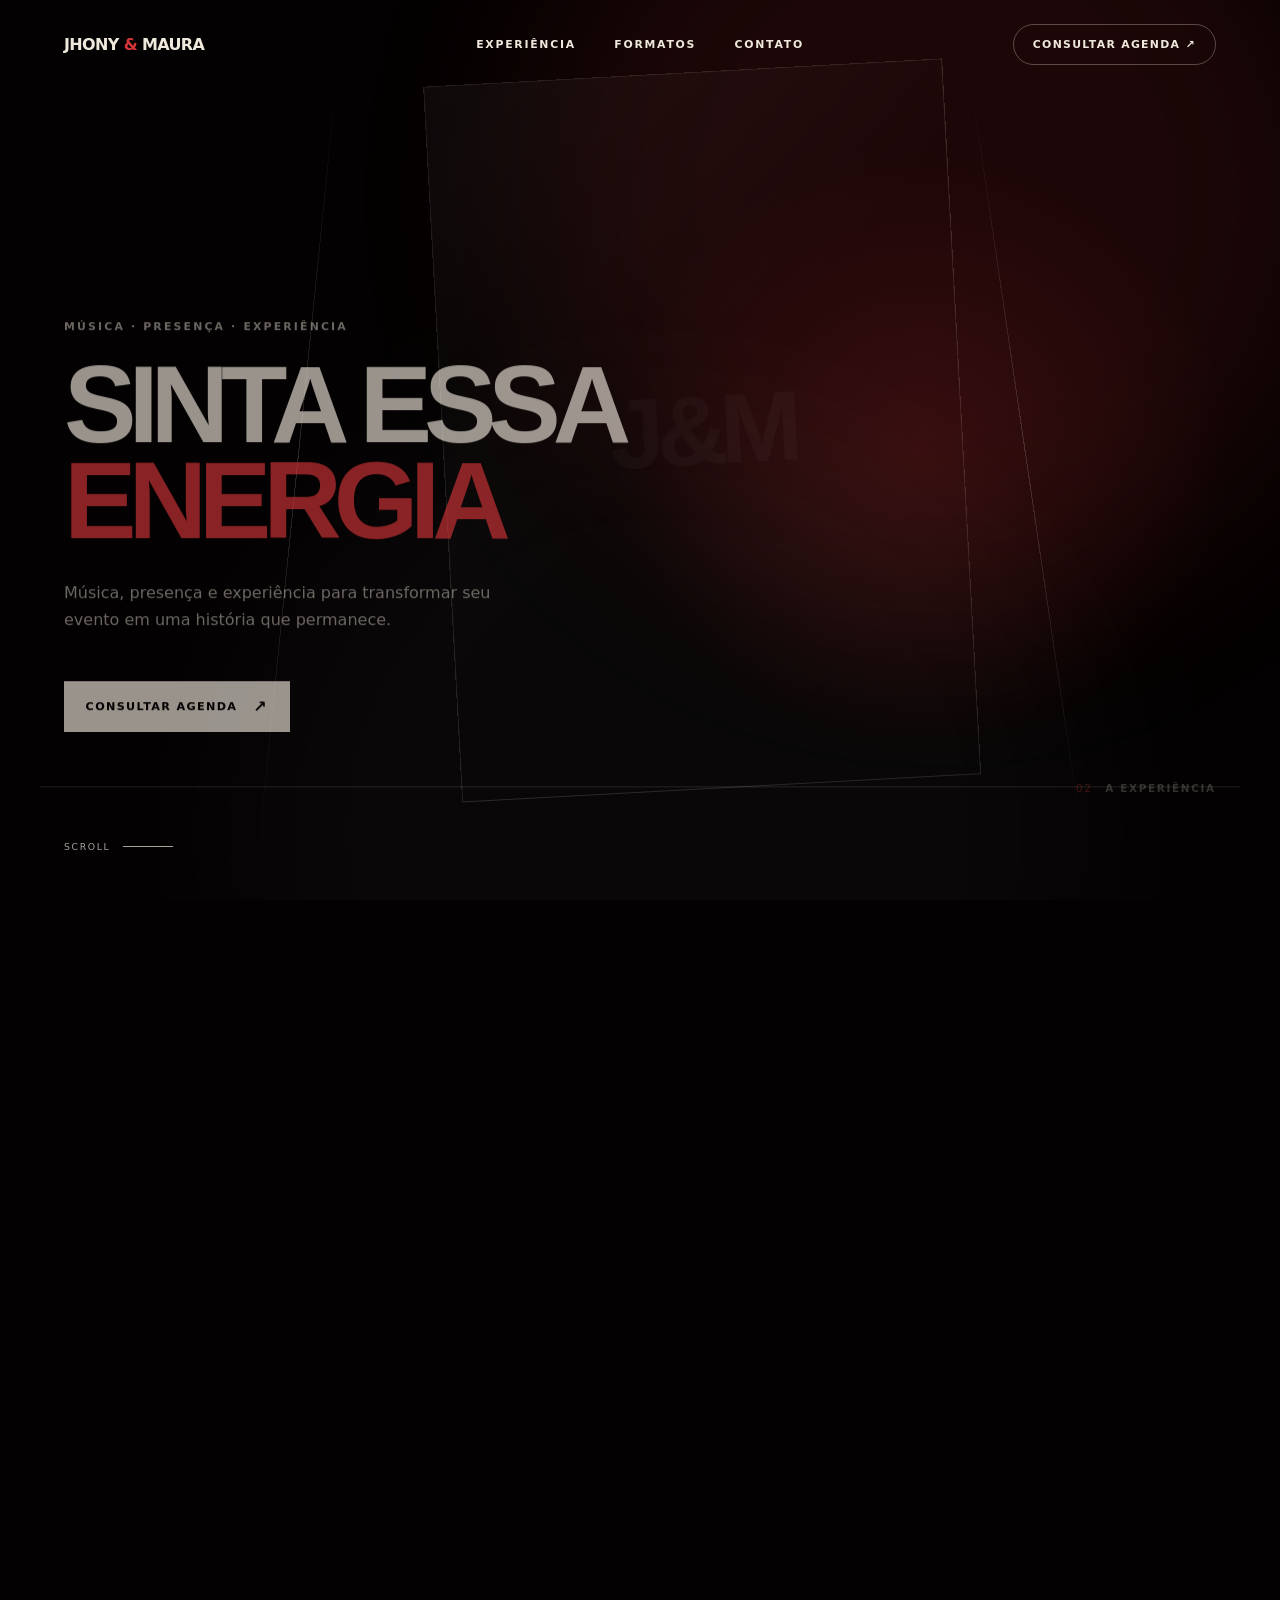
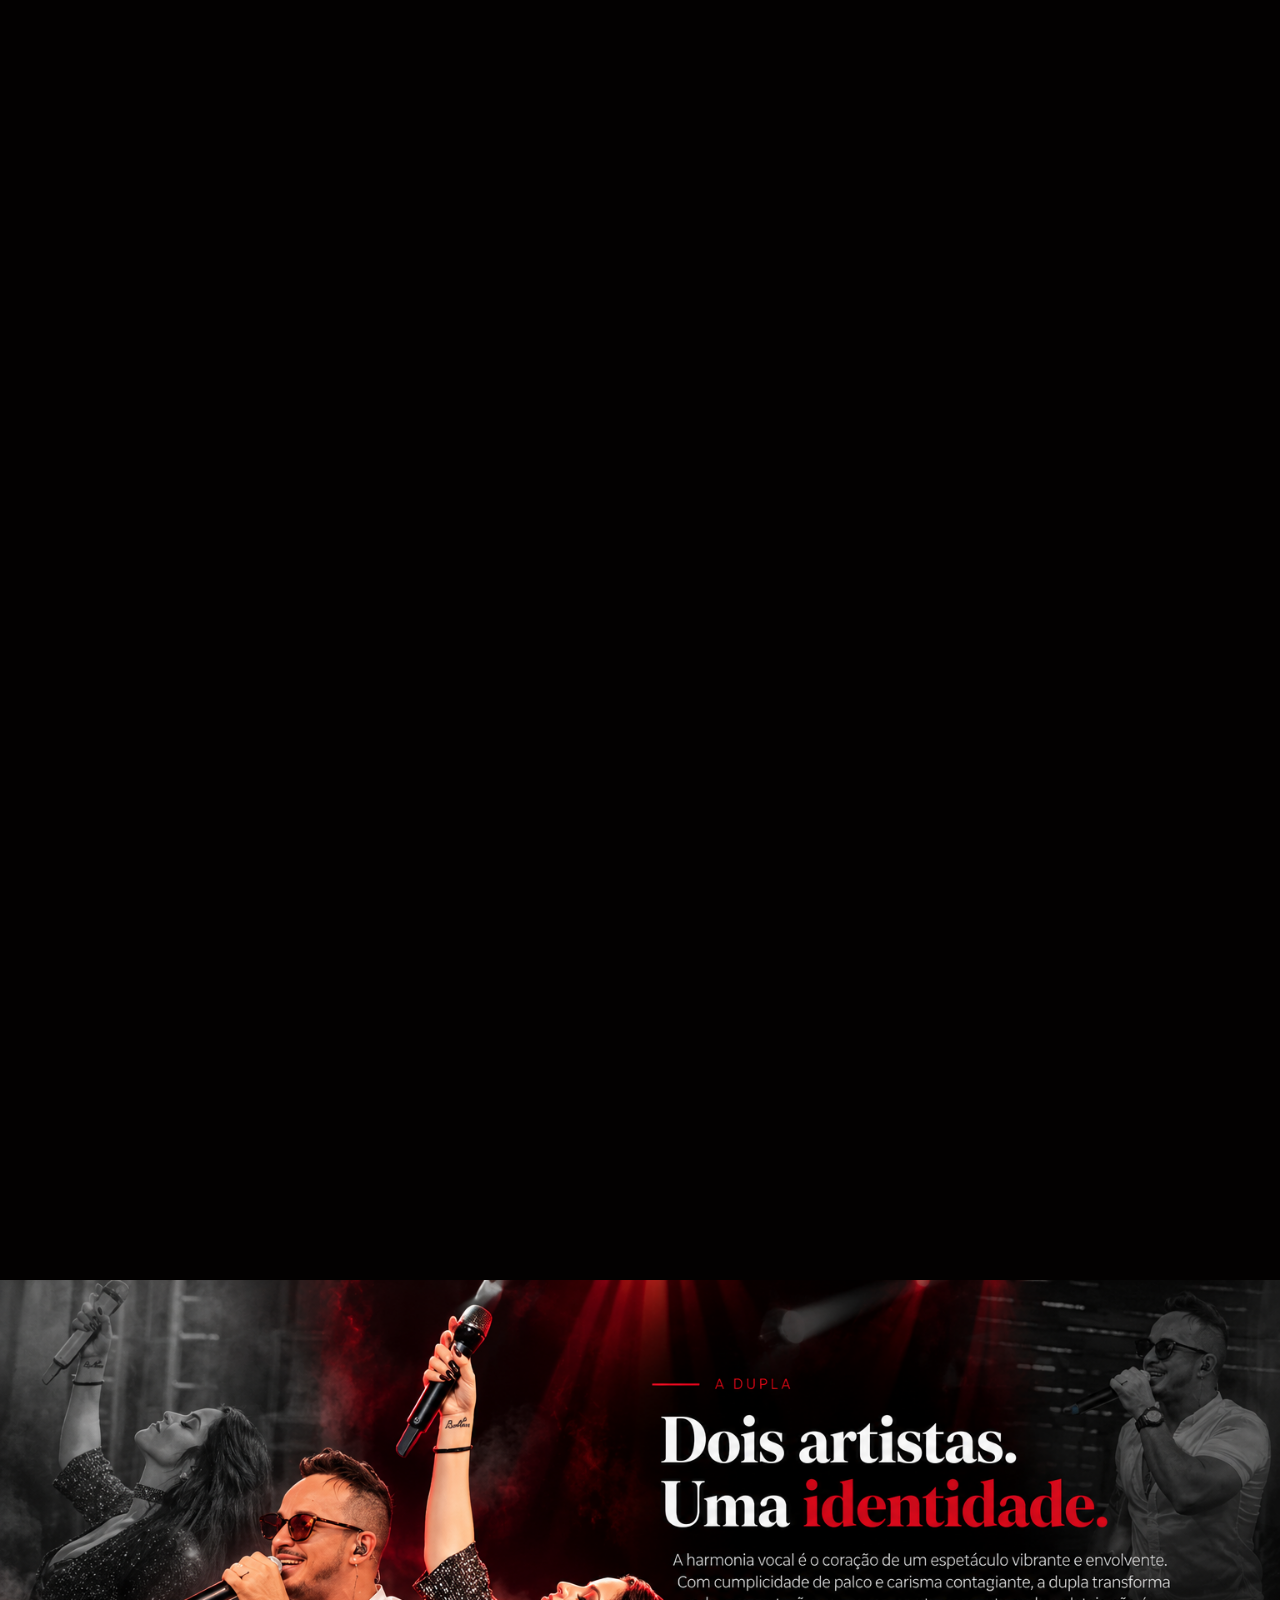
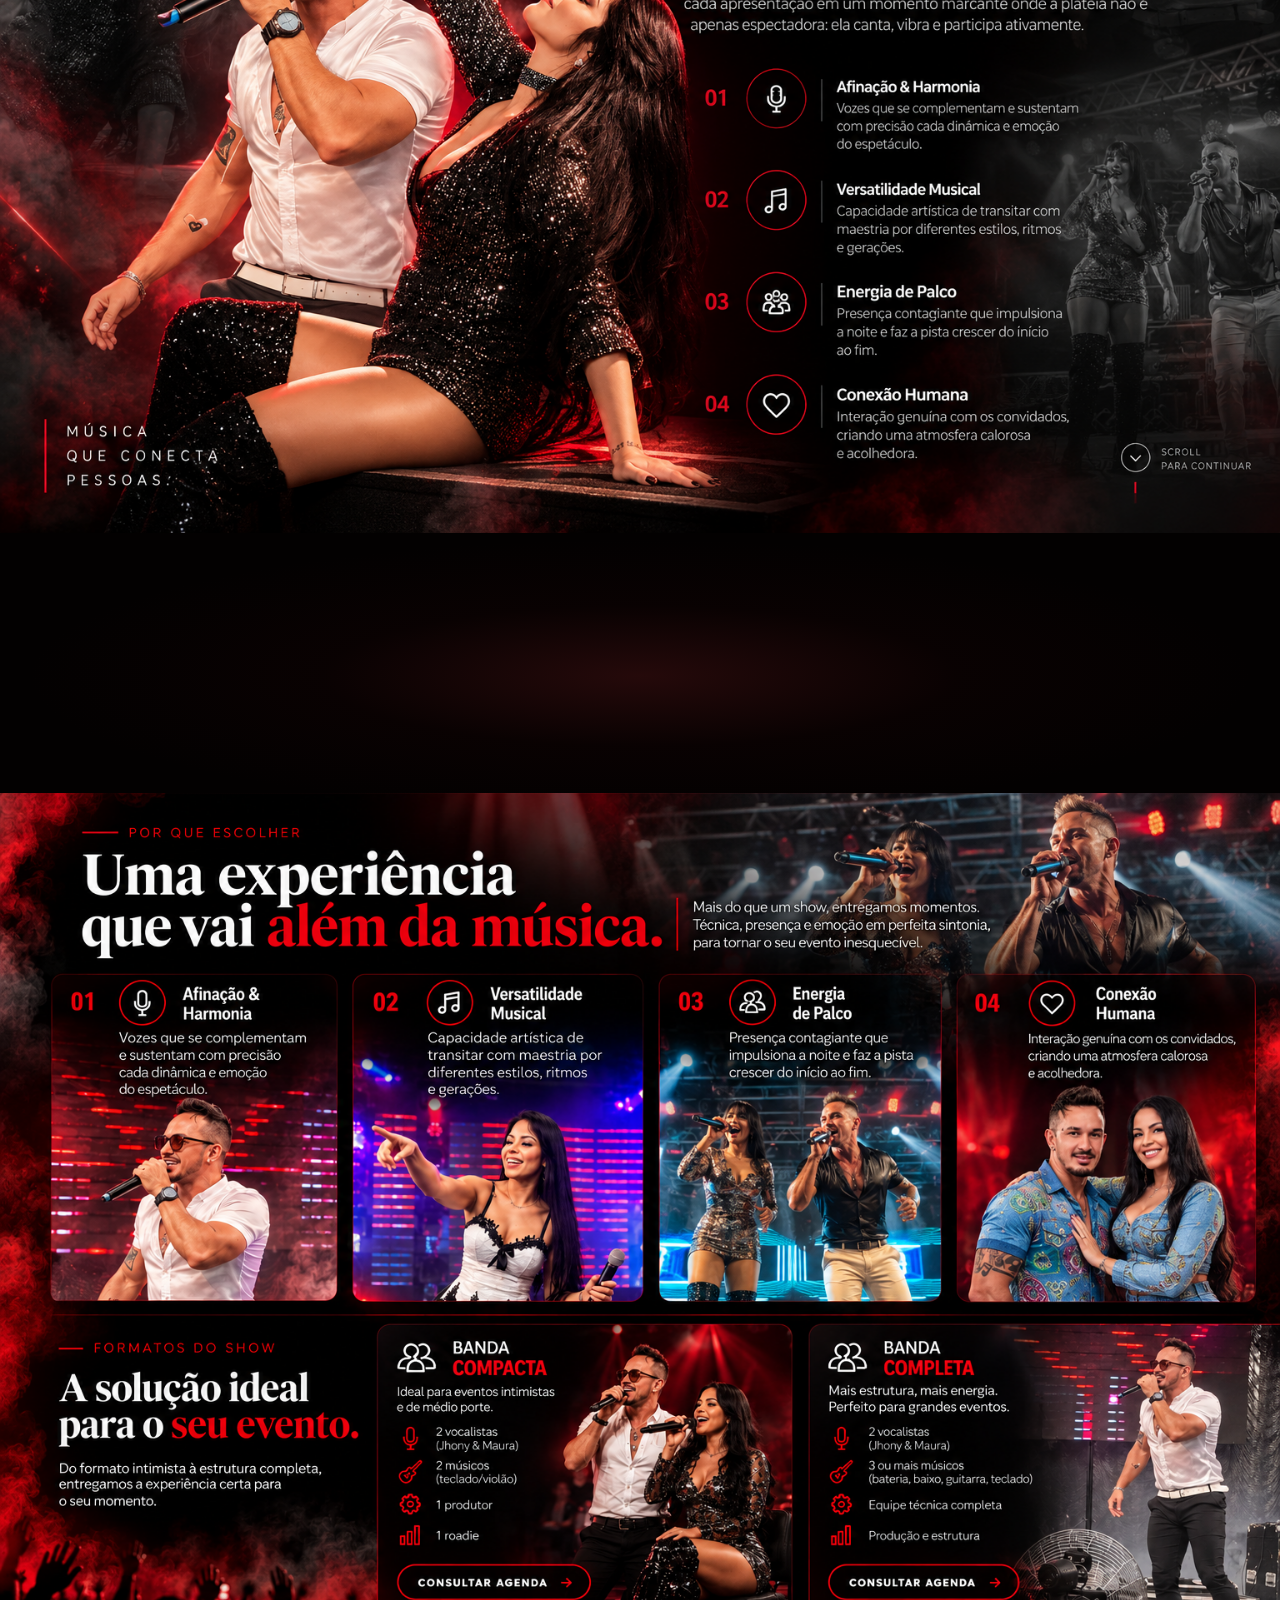
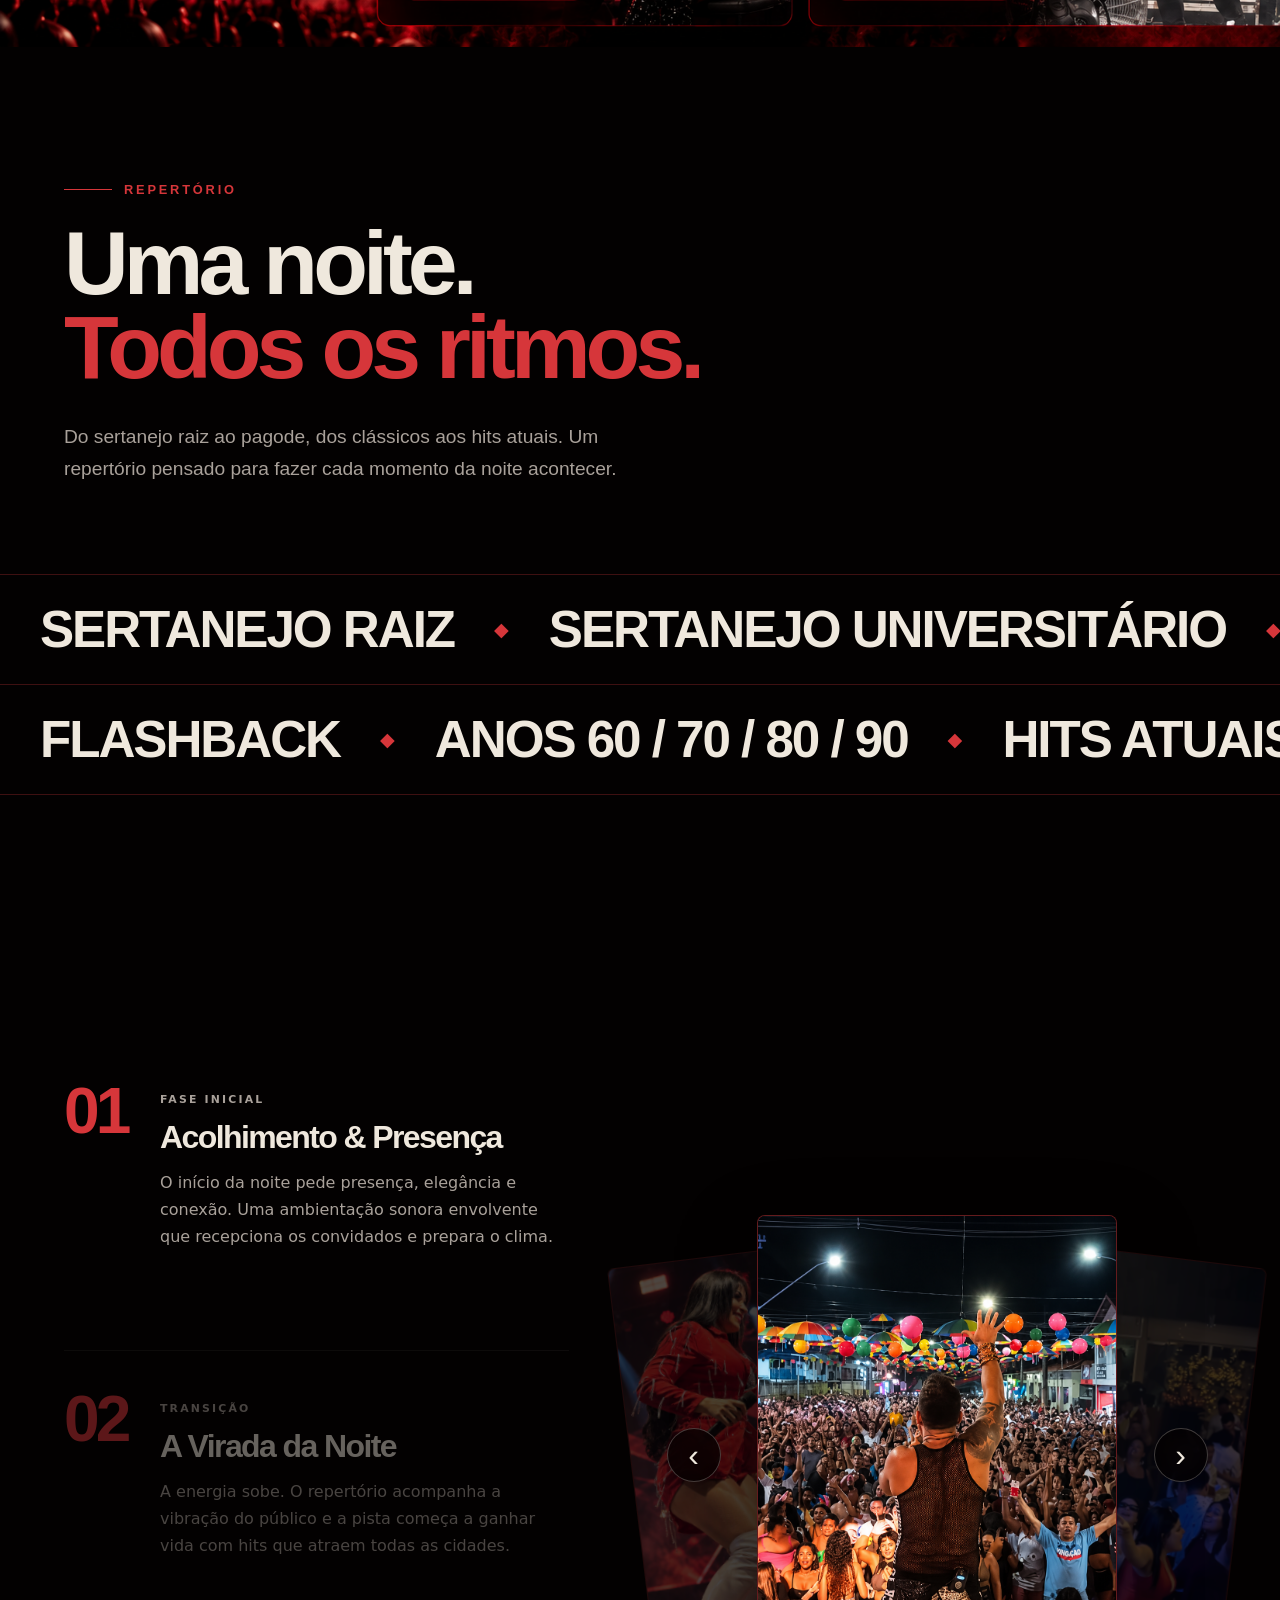
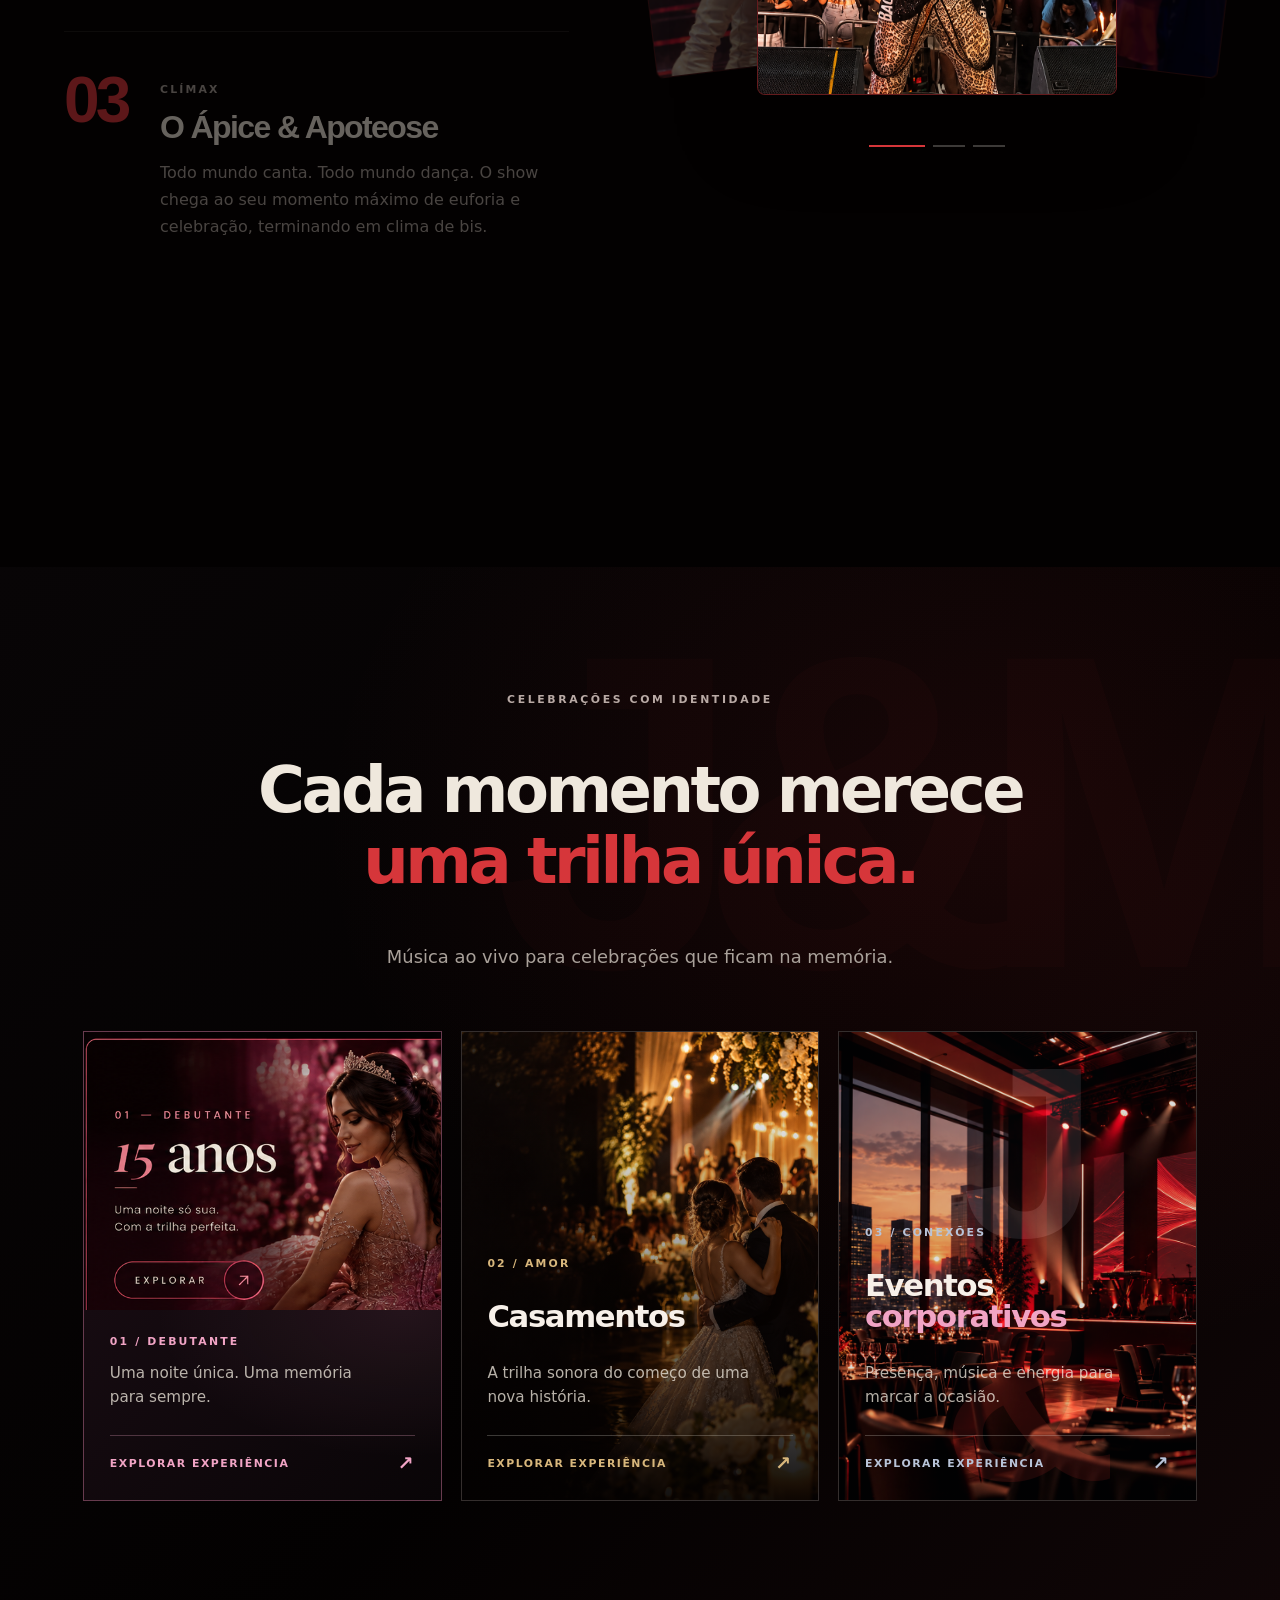
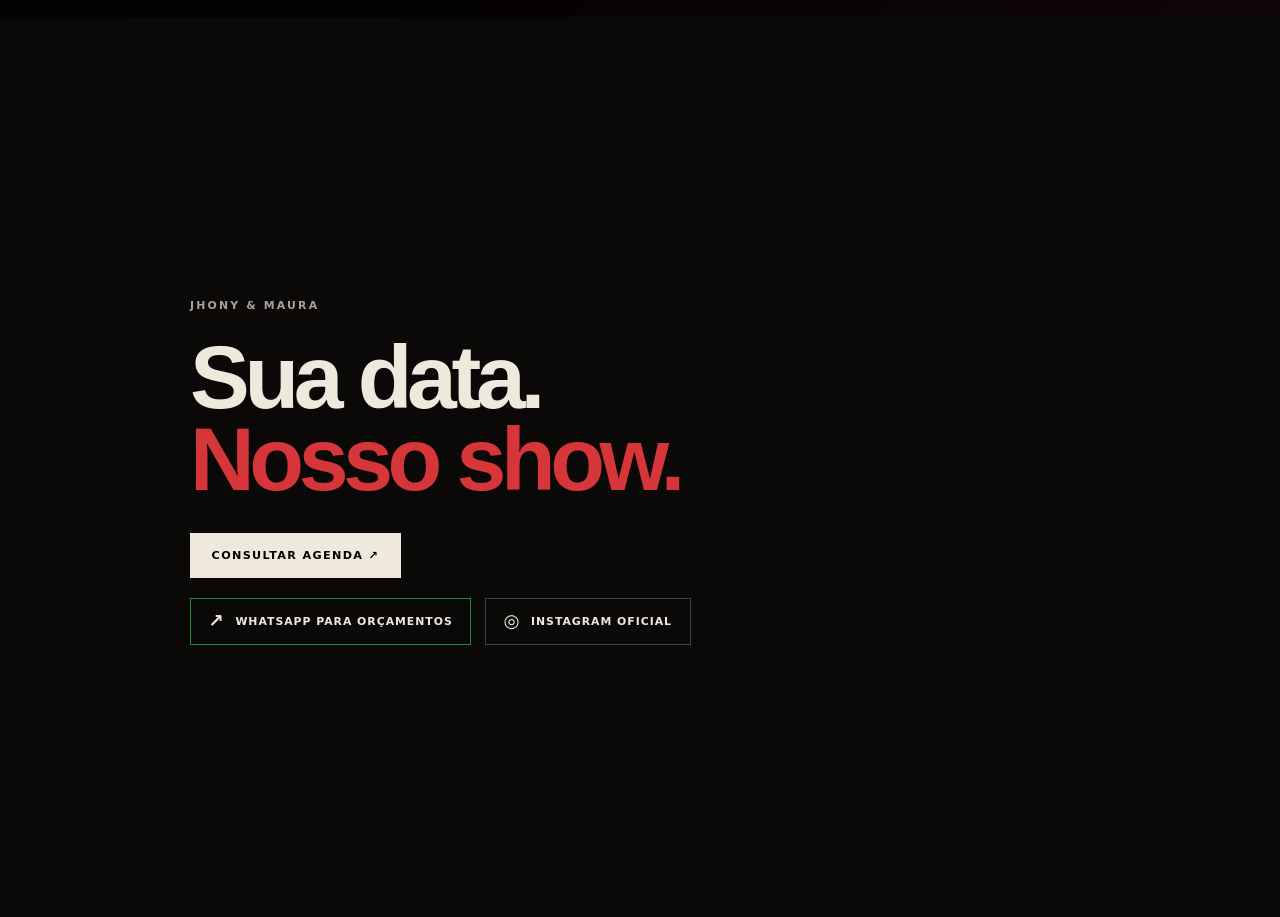
==== index.html @ f4f53ae3 "Primeiro commit - Jhony e Maura" ====
<!DOCTYPE html>
<html lang="pt-BR">

<head>
    <meta charset="UTF-8">

    <meta name="viewport" content="width=device-width, initial-scale=1.0">

    <title>Jhony & Maura | Shows para Eventos Corporativos e Festas</title>
    <meta name="description"
        content="Contrate Jhony & Maura para eventos corporativos, confraternizações e festas. Música ao vivo, repertório versátil e energia para transformar seu evento. Consulte a agenda pelo WhatsApp.">
    <meta name="robots" content="index, follow, max-image-preview:large">
    <meta name="theme-color" content="#030101">
    <meta property="og:type" content="website">
    <meta property="og:title" content="Jhony & Maura | Shows para Eventos">
    <meta property="og:description"
        content="Música ao vivo, repertório versátil e energia para eventos corporativos e celebrações. Consulte a agenda.">
    <meta property="og:image" content="assets/dupla/dupla.png">

    <link rel="stylesheet" href="css/cinematic-test.css">
</head>

<body>

    <header class="cinematic-header">
        <a href="/" class="logo">
            JHONY <span>&</span> MAURA
        </a>

        <nav>
            <a href="#experience">EXPERIÊNCIA</a>
            <a href="#formats">FORMATOS</a>
            <a href="#contact">CONTATO</a>
        </nav>

        <a href="#contact" class="header-cta">
            CONSULTAR AGENDA ↗
        </a>
    </header>


    <main>

        <!-- ==================================================
             CINEMATIC HERO
        =================================================== -->

        <section class="cinematic-hero" id="experience">

            <div class="hero-sticky">

                <div class="hero-stage">

                    <div class="stage-glow stage-glow-one"></div>
                    <div class="stage-glow stage-glow-two"></div>

                    <div class="stage-light light-left"></div>
                    <div class="stage-light light-right"></div>

                    <div class="stage-frame">
                        <span>J&M</span>
                    </div>

                    <div class="stage-line"></div>

                </div>


                <div class="hero-copy">

                    <p class="eyebrow">
                        MÚSICA · PRESENÇA · EXPERIÊNCIA
                    </p>

                    <h1>
                        SINTA ESSA
                        <span>ENERGIA</span>
                    </h1>

                    <p class="description">
                        Música, presença e experiência para transformar
                        seu evento em uma história que permanece.
                    </p>

                    <a href="#contact" class="hero-button">
                        CONSULTAR AGENDA
                        <span>↗</span>
                    </a>

                </div>


                <div class="hero-state hero-state-one">
                    <span>01</span>
                    <strong>O SHOW</strong>
                </div>

                <div class="hero-state hero-state-two">
                    <span>02</span>
                    <strong>A EXPERIÊNCIA</strong>
                </div>

                <div class="hero-state hero-state-three">
                    <span>03</span>
                    <strong>A MEMÓRIA</strong>
                </div>


                <div class="hero-scroll">
                    <span>SCROLL</span>
                    <i></i>
                </div>

            </div>

        </section>


        <!-- ==================================================
             A dupla
        =================================================== -->


        <section class="dupla-section" id="dupla">

            <div class="dupla-media">
                <img src="assets/dupla/dupla.png" alt="Jhony & Maura em apresentação musical" loading="lazy">
            </div>

        </section>

        <div class="jm-transition" aria-hidden="true">
            <span class="jm-transition__mark">J&amp;M</span>
        </div>

        <div class="jm-transition__light"></div>

        <!--=====================================
               DIFERENCIAIS E FORMATOS
        ====================================== -->

        <section class="diferenciais-section" id="diferenciais">

            <div class="diferenciais-media diferenciais-media--hotspots">
                <img src="assets/estrutura/diferenciais-formatos.png"
                    alt="Diferenciais e formatos de show de Jhony & Maura: banda compacta e banda completa"
                    loading="lazy">
                <a class="format-hotspot format-hotspot--compacta"
                    href="https://api.whatsapp.com/send?phone=553732148485&text=Ol%C3%A1!!%20%F0%9F%92%A5%20Quero%20voc%C3%AAs%20em%20minha%20festa!!%20"
                    target="_blank" rel="noopener noreferrer"
                    aria-label="Consultar agenda da banda compacta pelo WhatsApp"></a>
                <a class="format-hotspot format-hotspot--completa"
                    href="https://api.whatsapp.com/send?phone=553732148485&text=Ol%C3%A1!!%20%F0%9F%92%A5%20Quero%20voc%C3%AAs%20em%20minha%20festa!!%20"
                    target="_blank" rel="noopener noreferrer"
                    aria-label="Consultar agenda da banda completa pelo WhatsApp"></a>
            </div>

            <div class="format-mobile-actions" aria-label="Formatos disponíveis para contratação">
                <a class="format-mobile-card"
                    href="https://api.whatsapp.com/send?phone=553732148485&text=Ol%C3%A1!!%20%F0%9F%92%A5%20Quero%20consultar%20a%20Banda%20Compacta%20de%20Jhony%20%26%20Maura!"
                    target="_blank" rel="noopener noreferrer">
                    <div class="format-mobile-info">
                        <span class="format-mobile-tag">FORMATO 01</span>
                        <strong class="format-mobile-title">BANDA COMPACTA</strong>
                    </div>
                    <span class="format-mobile-cta">CONSULTAR AGENDA ↗</span>
                </a>
                <a class="format-mobile-card"
                    href="https://api.whatsapp.com/send?phone=553732148485&text=Ol%C3%A1!!%20%F0%9F%92%A5%20Quero%20consultar%20a%20Banda%20Completa%20de%20Jhony%20%26%20Maura!"
                    target="_blank" rel="noopener noreferrer">
                    <div class="format-mobile-info">
                        <span class="format-mobile-tag">FORMATO 02</span>
                        <strong class="format-mobile-title">BANDA COMPLETA</strong>
                    </div>
                    <span class="format-mobile-cta">CONSULTAR AGENDA ↗</span>
                </a>
            </div>

        </section>


        <!-- ==========================================================
     REPERTÓRIO
========================================================== -->

        <section class="repertoire" id="repertoire">

            <div class="repertoire-header">

                <span class="section-eyebrow">
                    REPERTÓRIO
                </span>

                <h2>
                    Uma noite.
                    <span>Todos os ritmos.</span>
                </h2>

                <p>
                    Do sertanejo raiz ao pagode, dos clássicos aos hits atuais.
                    Um repertório pensado para fazer cada momento da noite acontecer.
                </p>

            </div>


            <div class="repertoire-marquee" aria-label="Repertório musical">

                <!-- LINHA 01 -->
                <div class="marquee-row marquee-row-primary">

                    <div class="marquee-track">

                        <div class="marquee-content">

                            <span class="genre-tag">SERTANEJO RAIZ</span>
                            <span class="genre-dot">◆</span>

                            <span class="genre-tag">SERTANEJO UNIVERSITÁRIO</span>
                            <span class="genre-dot">◆</span>

                            <span class="genre-tag">MODA DE VIOLA</span>
                            <span class="genre-dot">◆</span>

                            <span class="genre-tag">FORRÓ</span>
                            <span class="genre-dot">◆</span>

                            <span class="genre-tag">XOTE</span>
                            <span class="genre-dot">◆</span>

                            <span class="genre-tag">VANERÃO</span>
                            <span class="genre-dot">◆</span>

                            <span class="genre-tag">AXÉ</span>
                            <span class="genre-dot">◆</span>

                            <span class="genre-tag">PAGODE</span>
                            <span class="genre-dot">◆</span>

                            <span class="genre-tag">SAMBA</span>
                            <span class="genre-dot">◆</span>

                            <span class="genre-tag">MPB</span>
                            <span class="genre-dot">◆</span>

                        </div>

                        <!-- DUPLICAÇÃO PARA LOOP INFINITO -->

                        <div class="marquee-content" aria-hidden="true">

                            <span class="genre-tag">SERTANEJO RAIZ</span>
                            <span class="genre-dot">◆</span>

                            <span class="genre-tag">SERTANEJO UNIVERSITÁRIO</span>
                            <span class="genre-dot">◆</span>

                            <span class="genre-tag">MODA DE VIOLA</span>
                            <span class="genre-dot">◆</span>

                            <span class="genre-tag">FORRÓ</span>
                            <span class="genre-dot">◆</span>

                            <span class="genre-tag">XOTE</span>
                            <span class="genre-dot">◆</span>

                            <span class="genre-tag">VANERÃO</span>
                            <span class="genre-dot">◆</span>

                            <span class="genre-tag">AXÉ</span>
                            <span class="genre-dot">◆</span>

                            <span class="genre-tag">PAGODE</span>
                            <span class="genre-dot">◆</span>

                            <span class="genre-tag">SAMBA</span>
                            <span class="genre-dot">◆</span>

                            <span class="genre-tag">MPB</span>
                            <span class="genre-dot">◆</span>

                        </div>

                    </div>

                </div>


                <!-- LINHA 02 -->
                <div class="marquee-row marquee-row-secondary">

                    <div class="marquee-track">

                        <div class="marquee-content">

                            <span class="genre-tag">FLASHBACK</span>
                            <span class="genre-dot">◆</span>

                            <span class="genre-tag">ANOS 60 / 70 / 80 / 90</span>
                            <span class="genre-dot">◆</span>

                            <span class="genre-tag">HITS ATUAIS</span>
                            <span class="genre-dot">◆</span>

                            <span class="genre-tag">POP</span>
                            <span class="genre-dot">◆</span>

                            <span class="genre-tag">ROCK</span>
                            <span class="genre-dot">◆</span>

                            <span class="genre-tag">DANCE</span>
                            <span class="genre-dot">◆</span>

                        </div>

                        <div class="marquee-content" aria-hidden="true">

                            <span class="genre-tag">FLASHBACK</span>
                            <span class="genre-dot">◆</span>

                            <span class="genre-tag">ANOS 60 / 70 / 80 / 90</span>
                            <span class="genre-dot">◆</span>

                            <span class="genre-tag">HITS ATUAIS</span>
                            <span class="genre-dot">◆</span>

                            <span class="genre-tag">POP</span>
                            <span class="genre-dot">◆</span>

                            <span class="genre-tag">ROCK</span>
                            <span class="genre-dot">◆</span>

                            <span class="genre-tag">DANCE</span>
                            <span class="genre-dot">◆</span>

                        </div>

                    </div>

                </div>

            </div>

        </section>

        <!-- ==================================================
     EXPERIENCE SHOWCASE
================================================== -->

        <section class="experience-showcase" id="formats">

            <div class="experience-copy">

                <article class="experience-step is-active">
                    <span class="experience-number">01</span>

                    <div class="experience-text">
                        <p class="eyebrow">FASE INICIAL</p>

                        <h2>
                            Acolhimento & Presença
                        </h2>

                        <p>
                            O início da noite pede presença, elegância e conexão.
                            Uma ambientação sonora envolvente que recepciona os
                            convidados e prepara o clima.
                        </p>
                    </div>
                </article>


                <article class="experience-step">
                    <span class="experience-number">02</span>

                    <div class="experience-text">
                        <p class="eyebrow">TRANSIÇÃO</p>

                        <h2>
                            A Virada da Noite
                        </h2>

                        <p>
                            A energia sobe. O repertório acompanha a vibração do
                            público e a pista começa a ganhar vida com hits que
                            atraem todas as cidades.
                        </p>
                    </div>
                </article>


                <article class="experience-step">
                    <span class="experience-number">03</span>

                    <div class="experience-text">
                        <p class="eyebrow">CLÍMAX</p>

                        <h2>
                            O Ápice & Apoteose
                        </h2>

                        <p>
                            Todo mundo canta. Todo mundo dança. O show chega
                            ao seu momento máximo de euforia e celebração,
                            terminando em clima de bis.
                        </p>
                    </div>
                </article>

            </div>


            <div class="experience-gallery" aria-label="Momentos do show">

                <div class="experience-slide slide-prev">
                    <img src="assets/shows/foto2.png" alt="Jhony & Maura em apresentação ao vivo" loading="lazy">
                </div>


                <div class="experience-slide slide-active">
                    <img src="assets/shows/fot1.png" alt="Jhony & Maura cantando no palco" loading="lazy">
                </div>


                <div class="experience-slide slide-next">
                    <img src="assets/shows/foto3.png" alt="Público durante apresentação de Jhony & Maura"
                        loading="lazy">
                </div>


                <button class="experience-arrow experience-arrow-prev" type="button" aria-label="Imagem anterior">
                    ‹
                </button>


                <button class="experience-arrow experience-arrow-next" type="button" aria-label="Próxima imagem">
                    ›
                </button>


                <div class="experience-indicators">
                    <span class="experience-indicator is-active"></span>
                    <span class="experience-indicator"></span>
                    <span class="experience-indicator"></span>
                </div>

            </div>

        </section>

        <!-- Transição -->
        <div class="section-transition" aria-hidden="true">
            <span class="jm-transition__mark jm-transition__mark--secondary">J&amp;M</span>
            <div class="transition-glow"></div>
            <div class="transition-beam transition-line"></div>
        </div>

        <section class="event-shortcuts" id="formatos" aria-labelledby="event-shortcuts-title">
            <div class="event-shortcuts__intro">
                <p class="eyebrow">CELEBRAÇÕES COM IDENTIDADE</p>
                <h2 id="event-shortcuts-title">
                    Cada momento merece
                    <span>uma trilha única.</span>
                </h2>
                <p class="event-shortcuts__description">
                    Música ao vivo para celebrações que ficam na memória.
                </p>
            </div>

            <div class="event-shortcuts__grid">
                <a class="event-card event-card--quince" href="15-anos.html"
                    aria-label="Conheça a experiência Jhony & Maura para festas de 15 anos">
                    <img src="assets/cards/card-15-anos.png" alt="" loading="lazy">
                    <div class="event-card__shade"></div>
                    <div class="event-card__content">
                        <span class="event-card__eyebrow">01 / DEBUTANTE</span>
                        <p>Uma noite única. Uma memória para sempre.</p>
                        <span class="event-card__link">EXPLORAR EXPERIÊNCIA <span aria-hidden="true">↗</span></span>
                    </div>
                    <span class="event-card__number" aria-hidden="true">15</span>
                </a>

                <a class="event-card event-card--wedding" href="casamento.html"
                    aria-label="Conheça a experiência Jhony & Maura para casamentos">
                    <img src="assets/casamento/casamento-capa.png" alt="" loading="lazy">
                    <div class="event-card__shade"></div>
                    <div class="event-card__content">
                        <span class="event-card__eyebrow">02 / AMOR</span>
                        <h3>Casamentos</h3>
                        <p>A trilha sonora do começo de uma nova história.</p>
                        <span class="event-card__link">EXPLORAR EXPERIÊNCIA <span aria-hidden="true">↗</span></span>
                    </div>
                </a>

                <a class="event-card event-card--corporate" href="empresarial.html"
                    aria-label="Conheça a experiência Jhony & Maura para eventos corporativos">
                    <img src="assets/corporativo/Evento corporativo ao pôr do sol na cidade.png" alt="" loading="lazy">
                    <div class="event-card__visual event-card__visual--corporate" aria-hidden="true">J<span>&</span>M
                    </div>
                    <div class="event-card__content">
                        <span class="event-card__eyebrow">03 / CONEXÕES</span>
                        <h3>Eventos <span>corporativos</span></h3>
                        <p>Presença, música e energia para marcar a ocasião.</p>
                        <span class="event-card__link">EXPLORAR EXPERIÊNCIA <span aria-hidden="true">↗</span></span>
                    </div>
                </a>
            </div>
        </section>

        <section class="next-section final-section" id="contact">

            <div>
                <p class="eyebrow">JHONY & MAURA</p>

                <h2>
                    Sua data.
                    <span>Nosso show.</span>
                </h2>

                <a href="https://api.whatsapp.com/send?phone=553732148485&text=Ol%C3%A1!!%20%F0%9F%92%A5%20Quero%20voc%C3%AAs%20em%20minha%20festa!!%20"
                    class="hero-button" target="_blank" rel="noopener noreferrer">
                    CONSULTAR AGENDA ↗
                </a>
                <div class="contact-socials" aria-label="Canais oficiais de contato">
                    <a class="contact-social contact-social--whatsapp"
                        href="https://api.whatsapp.com/send?phone=553732148485&text=Ol%C3%A1!!%20%F0%9F%92%A5%20Quero%20voc%C3%AAs%20em%20minha%20festa!!%20"
                        target="_blank" rel="noopener noreferrer">
                        <span aria-hidden="true">↗</span> WHATSAPP PARA ORÇAMENTOS
                    </a>
                    <a class="contact-social contact-social--instagram" href="https://www.instagram.com/jhonyemaura/"
                        target="_blank" rel="noopener noreferrer">
                        <span aria-hidden="true">◎</span> INSTAGRAM OFICIAL
                    </a>
                </div>
            </div>

        </section>

    </main>


    <script type="application/ld+json">
    {
      "@context": "https://schema.org",
      "@type": "MusicGroup",
      "name": "Jhony & Maura",
      "description": "Dupla musical para eventos corporativos, confraternizações e festas, com repertório versátil e apresentações ao vivo.",
      "sameAs": ["https://www.instagram.com/jhonyemaura/"],
      "contactPoint": {
        "@type": "ContactPoint",
        "contactType": "booking",
        "telephone": "+55-37-3214-8485",
        "url": "https://api.whatsapp.com/send?phone=553732148485&text=Ol%C3%A1!!%20%F0%9F%92%A5%20Quero%20voc%C3%AAs%20em%20minha%20festa!!%20"
      }
    }
    </script>
    <script src="js/cinematic-test.js"></script>

</body>

</html>
---- css/cinematic-test.css ----
/* ==========================================================
   JHONY & MAURA
   CINEMATIC TEST — HERO
========================================================== */

:root {
    --black: #030101;
    --white: #EFE8DD;
    --muted: #A9A19A;
    --red: #D6363A;
}


/* ----------------------------------------------------------
   RESET
---------------------------------------------------------- */

* {
    box-sizing: border-box;
}

html {
    background: var(--black);
    color: var(--white);
    scroll-behavior: smooth;
}

body {
    margin: 0;
    min-height: 100vh;
    overflow-x: hidden;

    background: var(--black);
    color: var(--white);

    font-family: "Plus Jakarta Sans", system-ui, sans-serif;
    -webkit-font-smoothing: antialiased;
}

a {
    color: inherit;
    text-decoration: none;
}


/* ----------------------------------------------------------
   HEADER
---------------------------------------------------------- */

.cinematic-header {
    position: absolute;
    inset: 0 0 auto;
    z-index: 1000;

    display: grid;
    grid-template-columns: minmax(0, 1fr) auto minmax(0, 1fr);
    align-items: center;
    gap: 2rem;

    padding: 1.5rem 5vw;
    pointer-events: none;
}

.cinematic-header>* {
    min-width: 0;
    pointer-events: auto;
}

.cinematic-header .logo {
    justify-self: start;
    white-space: nowrap;

    font-family: "Manrope", system-ui, sans-serif;
    font-size: 1rem;
    font-weight: 800;
    letter-spacing: -0.04em;
}

.cinematic-header .logo span {
    color: var(--red);
}

.cinematic-header nav {
    display: flex;
    align-items: center;
    justify-content: center;
    gap: clamp(1.25rem, 3vw, 2.5rem);
    white-space: nowrap;
}

.cinematic-header nav a {
    font-size: 0.68rem;
    font-weight: 600;
    letter-spacing: 0.16em;
}

.cinematic-header .header-cta {
    justify-self: end;
    white-space: nowrap;

    padding: 0.8rem 1.2rem;
    border: 1px solid rgba(239, 232, 221, 0.3);
    border-radius: 999px;

    font-size: 0.68rem;
    font-weight: 700;
    letter-spacing: 0.12em;

    transition:
        background 250ms ease,
        color 250ms ease,
        border-color 250ms ease;
}

.cinematic-header .header-cta:hover {
    background: var(--white);
    color: var(--black);
    border-color: var(--white);
}

/* ----------------------------------------------------------
   CINEMATIC HERO
---------------------------------------------------------- */

.cinematic-hero {
    position: relative;
    height: 320vh;
}

.hero-sticky {
    position: sticky;
    top: 0;

    height: 100svh;
    min-height: 680px;

    overflow: hidden;

    background:
        radial-gradient(circle at 72% 50%,
            rgba(214, 54, 58, 0.15),
            transparent 30%),
        var(--black);
}


/* ----------------------------------------------------------
   STAGE
---------------------------------------------------------- */

.hero-stage {
    position: absolute;
    inset: 0;

    overflow: hidden;

    transform-origin: center center;
}

.stage-glow {
    position: absolute;

    width: 55vw;
    height: 55vw;

    border-radius: 50%;

    filter: blur(80px);

    opacity: 0.25;

    will-change: transform, opacity;
}

.stage-glow-one {
    top: -20%;
    right: -5%;

    background: rgba(214, 54, 58, 0.5);
}

.stage-glow-two {
    bottom: -35%;
    left: 20%;

    background: rgba(255, 255, 255, 0.12);
}

.stage-light {
    position: absolute;

    width: 1px;
    height: 80vh;

    top: 10vh;

    background: linear-gradient(to bottom,
            transparent,
            rgba(239, 232, 221, 0.8),
            transparent);

    opacity: 0.2;

    transform-origin: top center;

    will-change: transform, opacity;
}

.light-left {
    left: 22%;
    transform: rotate(20deg);
}

.light-right {
    right: 20%;
    transform: rotate(-20deg);
}

.stage-frame {
    position: absolute;

    left: 50%;
    top: 50%;

    width: min(42vw, 620px);
    height: min(58vw, 760px);

    transform:
        translate(-50%, -50%) rotate(-7deg);

    border: 1px solid rgba(239, 232, 221, 0.15);

    background:
        linear-gradient(135deg,
            rgba(239, 232, 221, 0.05),
            transparent 50%);

    display: grid;
    place-items: center;

    will-change: transform, opacity;
}

.stage-frame span {
    font-family: "Manrope", sans-serif;
    font-size: clamp(4rem, 12vw, 12rem);
    font-weight: 800;
    letter-spacing: -0.08em;

    color: rgba(239, 232, 221, 0.035);
}

.stage-line {
    position: absolute;

    left: 5vw;
    right: 5vw;
    bottom: 14vh;

    height: 1px;

    background: rgba(239, 232, 221, 0.12);

    transform-origin: left center;
}


/* ----------------------------------------------------------
   COPY
---------------------------------------------------------- */

.hero-copy {
    position: absolute;

    left: 5vw;
    bottom: 14vh;

    width: min(760px, 70vw);

    z-index: 5;

    will-change: transform, opacity;
}

.eyebrow {
    margin-bottom: 1.5rem;

    font-size: 0.68rem;
    font-weight: 700;
    letter-spacing: 0.2em;

    color: var(--muted);
}

.hero-copy h1 {
    margin: 0;

    font-family: "Manrope", sans-serif;
    font-size: clamp(4rem, 8.5vw, 9rem);
    font-weight: 800;

    line-height: 0.88;
    letter-spacing: -0.075em;
}

.hero-copy h1 span {
    display: block;
    color: var(--red);
}

.description {
    max-width: 460px;

    margin-top: 2rem;

    color: var(--muted);

    font-size: 1rem;
    line-height: 1.65;
}

.hero-button {
    display: inline-flex;
    align-items: center;
    gap: 1rem;

    margin-top: 2rem;
    padding: 1rem 1.35rem;

    background: var(--white);
    color: var(--black);

    font-size: 0.7rem;
    font-weight: 800;
    letter-spacing: 0.12em;

    transition:
        transform 250ms ease,
        background 250ms ease;
}

.hero-button span {
    font-size: 1rem;
}

.hero-button:hover {
    transform: translateY(-3px);
}


/* ----------------------------------------------------------
   STATES
---------------------------------------------------------- */

.hero-state {
    position: absolute;

    right: 5vw;
    bottom: 14vh;

    display: flex;
    align-items: center;
    gap: 0.8rem;

    z-index: 6;

    font-size: 0.65rem;
    letter-spacing: 0.16em;

    color: var(--muted);

    will-change: opacity, transform;
}

.hero-state span {
    color: var(--red);
}

.hero-state-two,
.hero-state-three {
    opacity: 0;
    transform: translateY(20px);
}


/* ----------------------------------------------------------
   SCROLL INDICATOR
---------------------------------------------------------- */

.hero-scroll {
    position: absolute;

    left: 5vw;
    bottom: 3rem;

    display: flex;
    align-items: center;
    gap: 0.8rem;

    z-index: 8;

    color: var(--muted);

    font-size: 0.58rem;
    letter-spacing: 0.18em;
}

.hero-scroll i {
    display: block;

    width: 50px;
    height: 1px;

    background: var(--muted);

    transform-origin: left;
}


/* ----------------------------------------------------------
   NEXT SECTIONS
---------------------------------------------------------- */

.next-section {
    min-height: 100vh;

    display: grid;
    place-items: center;

    padding: 10vw;

    background: var(--black);
}

.next-section>div {
    width: min(900px, 100%);
}

.next-section h2 {
    margin: 0;

    font-family: "Manrope", sans-serif;
    font-size: clamp(3rem, 7vw, 7rem);
    line-height: 0.92;
    letter-spacing: -0.06em;
}

.next-section h2 span {
    display: block;
    color: var(--red);
}

.next-section p:not(.eyebrow) {
    max-width: 520px;

    margin-top: 2rem;

    color: var(--muted);
    line-height: 1.7;
}

.final-section {
    background: #0B0808;
}


/* ----------------------------------------------------------
   RESPONSIVE
---------------------------------------------------------- */

@media (max-width: 800px) {

    .cinematic-header {
        display: flex;
        flex-wrap: wrap;
        align-items: center;
        justify-content: space-between;
        gap: 0.6rem 1rem;
        padding: 1rem 1.25rem 0.5rem;
        background: linear-gradient(180deg, rgba(3, 1, 1, 0.94) 0%, rgba(3, 1, 1, 0.45) 75%, transparent 100%);
    }

    .cinematic-header .logo {
        font-size: clamp(0.85rem, 4vw, 1rem);
        letter-spacing: -0.03em;
    }

    .cinematic-header .header-cta {
        display: inline-flex;
        align-items: center;
        padding: 0.45rem 0.85rem;
        font-size: clamp(0.58rem, 2.5vw, 0.68rem);
        font-weight: 700;
        letter-spacing: 0.1em;
        white-space: nowrap;
    }

    .cinematic-header nav {
        display: flex;
        order: 3;
        width: 100%;
        align-items: center;
        gap: clamp(1rem, 4.5vw, 1.75rem);
        padding: 0.25rem 0;
        overflow-x: auto;
        -webkit-overflow-scrolling: touch;
        scrollbar-width: none;
    }

    .cinematic-header nav::-webkit-scrollbar {
        display: none;
    }

    .cinematic-header nav a {
        font-size: clamp(0.58rem, 2.6vw, 0.68rem);
        font-weight: 600;
        letter-spacing: 0.14em;
        white-space: nowrap;
        min-height: 36px;
        display: inline-flex;
        align-items: center;
        color: var(--white);
        opacity: 0.82;
    }

    .cinematic-header nav a:hover,
    .cinematic-header nav a:focus-visible {
        opacity: 1;
        color: var(--red);
    }

    .cinematic-hero {
        height: 280vh;
    }

    .hero-sticky {
        min-height: 0;
        height: 100svh;
        height: 100dvh;
    }

    .hero-copy {
        position: absolute;
        top: calc(env(safe-area-inset-top, 0px) + 8.25rem);
        bottom: auto;
        left: 1.25rem;
        right: 1.25rem;
        width: auto;
    }

    .hero-copy .eyebrow {
        margin-bottom: 0.5rem;
        font-size: 0.62rem;
        letter-spacing: 0.18em;
    }

    .hero-copy h1 {
        font-size: clamp(2.35rem, 10.5vw, 4.2rem);
        line-height: 0.92;
    }

    .description {
        margin-top: 0.85rem;
        font-size: clamp(0.82rem, 2.6vw, 0.92rem);
        line-height: 1.5;
        max-width: 34ch;
    }

    .hero-button {
        margin-top: 1.15rem;
        padding: 0.85rem 1.25rem;
        font-size: 0.65rem;
    }

    .stage-frame {
        top: 60%;
        width: min(76vw, 340px);
        height: min(48vh, 380px);
    }

    .hero-state {
        top: auto;
        bottom: 2.25rem;
        right: 1.25rem;
        font-size: 0.62rem;
        letter-spacing: 0.14em;
    }

    .hero-scroll {
        left: 1.25rem;
        bottom: 2.25rem;
        font-size: 0.52rem;
    }
}

@media (max-width: 800px) and (orientation: landscape) and (max-height: 500px) {
    .cinematic-header nav {
        display: none;
    }

    .hero-copy {
        top: 3.8rem;
    }

    .hero-copy .eyebrow {
        display: none;
    }

    .hero-copy h1 {
        font-size: clamp(1.75rem, 7vw, 2.8rem);
    }

    .description {
        display: none;
    }

    .hero-scroll {
        display: none;
    }

    .hero-state {
        bottom: 1.25rem;
    }
}


/* ----------------------------------------------------------
   REDUCED MOTION
---------------------------------------------------------- */

@media (prefers-reduced-motion: reduce) {

    html {
        scroll-behavior: auto;
    }

    *,
    *::before,
    *::after {
        scroll-behavior: auto !important;
    }
}


/* ==========================================================
   EXPERIENCE SHOWCASE
========================================================== */

.experience-showcase {
    position: relative;

    min-height: 100vh;

    display: grid;
    grid-template-columns:
        minmax(0, 0.95fr) minmax(0, 1.05fr);

    align-items: center;

    gap: clamp(3rem, 7vw, 8rem);

    padding: 10rem 5vw;

    background: var(--black);

    overflow: hidden;
}


/* ----------------------------------------------------------
   COPY
---------------------------------------------------------- */

.experience-copy {
    display: flex;
    flex-direction: column;
    gap: 3.5rem;
}

.experience-step {
    display: grid;
    grid-template-columns: 72px minmax(0, 1fr);
    gap: 1.5rem;

    padding-top: 2.5rem;

    border-top: 1px solid rgba(239, 232, 221, 0.1);

    opacity: 0.42;
    transform: translateY(28px);

    transition:
        opacity 700ms var(--ease-out-expo),
        transform 700ms var(--ease-out-expo);
}

.experience-step:first-child {
    padding-top: 0;
    border-top: 0;
}

.experience-step.is-visible,
.experience-step.is-active {
    opacity: 1;
    transform: translateY(0);
}

.experience-number {
    font-family: "Manrope", sans-serif;
    font-size: clamp(3rem, 5vw, 5rem);
    font-weight: 800;
    line-height: 0.9;
    color: var(--red);
    letter-spacing: -0.06em;
}

.experience-text .eyebrow {
    margin-bottom: 0.9rem;
}

.experience-text h2 {
    margin: 0;

    font-family: "Manrope", sans-serif;
    font-size: clamp(1.7rem, 2.5vw, 3rem);
    line-height: 1;
    letter-spacing: -0.05em;
}

.experience-text>p:last-child {
    max-width: 530px;

    margin-top: 1rem;

    color: var(--muted);

    font-size: 1rem;
    line-height: 1.7;
}


/* ----------------------------------------------------------
   GALLERY
---------------------------------------------------------- */

.experience-gallery {
    position: relative;

    height: min(72vh, 760px);

    display: flex;
    align-items: center;
    justify-content: center;
}


/* ----------------------------------------------------------
   SLIDES
---------------------------------------------------------- */

.experience-slide {
    position: absolute;

    top: 50%;
    left: 50%;

    width: min(30vw, 360px);

    aspect-ratio: 3 / 4;

    overflow: hidden;

    border: 1px solid rgba(214, 54, 58, 0.45);

    border-radius: 8px;

    background: #080606;

    box-shadow:
        0 30px 80px rgba(0, 0, 0, 0.45);

    transform-origin: center center;

    transition:
        transform 900ms var(--ease-out-expo),
        opacity 700ms var(--ease-out-expo),
        filter 700ms var(--ease-out-expo);

    will-change: transform, opacity;
}

.experience-slide img {
    width: 100%;
    height: 100%;

    display: block;

    object-fit: cover;
    object-position: center;

    transition:
        transform 1200ms var(--ease-out-expo);
}


/* ----------------------------------------------------------
   LEQUE
---------------------------------------------------------- */

.slide-active {
    z-index: 3;

    transform:
        translate(-50%, -50%) rotate(0deg) scale(1);

    opacity: 1;

    filter: none;
}

.slide-prev {
    z-index: 1;

    transform:
        translate(-92%, -50%) rotate(-7deg) scale(0.86);

    opacity: 0.62;

    filter: brightness(0.48);
}

.slide-next {
    z-index: 1;

    transform:
        translate(-8%, -50%) rotate(7deg) scale(0.86);

    opacity: 0.62;

    filter: brightness(0.48);
}


/* ----------------------------------------------------------
   IMAGE DEPTH
---------------------------------------------------------- */

.slide-active img {
    transform: scale(1.02);
}

.slide-prev img,
.slide-next img {
    transform: scale(1.04);
}


/* ----------------------------------------------------------
   ARROWS
---------------------------------------------------------- */

.experience-arrow {
    position: absolute;

    top: 50%;

    z-index: 5;

    width: 54px;
    height: 54px;

    display: grid;
    place-items: center;

    border: 1px solid rgba(239, 232, 221, 0.25);
    border-radius: 50%;

    background: rgba(3, 1, 1, 0.72);

    color: var(--white);

    font-family: Arial, sans-serif;
    font-size: 2rem;
    line-height: 1;

    transform: translateY(-50%);

    backdrop-filter: blur(10px);

    transition:
        background 250ms ease,
        border-color 250ms ease,
        transform 250ms ease;
}

.experience-arrow:hover {
    background: var(--red);
    border-color: var(--red);

    transform:
        translateY(-50%) scale(1.06);
}

.experience-arrow-prev {
    left: clamp(0.5rem, 1.5%, 2.5rem);
}

.experience-arrow-next {
    right: clamp(0.5rem, 1.5%, 2.5rem);
}


/* ----------------------------------------------------------
   INDICATORS
---------------------------------------------------------- */

.experience-indicators {
    position: absolute;

    left: 50%;
    bottom: 2rem;

    z-index: 6;

    display: flex;
    gap: 0.5rem;

    transform: translateX(-50%);
}

.experience-indicator {
    width: 32px;
    height: 2px;

    background: rgba(239, 232, 221, 0.25);

    transition:
        width 400ms var(--ease-out-expo),
        background 400ms ease;
}

.experience-indicator.is-active {
    width: 56px;
    background: var(--red);
}


/* ==========================================================
   A DUPLA
========================================================== */

.dupla-section {
    position: relative;

    width: 100%;

    background: #030101;

    overflow: hidden;
}

.dupla-media {
    width: 100%;
}

.dupla-media img {
    display: block;

    width: 100%;
    height: auto;

    max-width: none;
}


/* ==========================================================
   DIFERENCIAIS + FORMATOS
========================================================== */

.diferenciais-section {
    position: relative;
    width: 100%;
    overflow: hidden;
    background: #030101;
}

.diferenciais-media {
    width: 100%;
}

.diferenciais-media img {
    display: block;
    width: 100%;
    height: auto;
}

/* ----------------------------------------------------------
   RESPONSIVE
---------------------------------------------------------- */

@media (max-width: 900px) {

    .experience-showcase {
        grid-template-columns: 1fr;

        min-height: auto;

        padding:
            7rem 1.25rem 6rem;
    }

    .experience-copy {
        gap: 2rem;
    }

    .experience-step {
        grid-template-columns: 52px minmax(0, 1fr);
        gap: 1rem;
        padding-top: 2rem;
    }

    .experience-number {
        font-size: 2.5rem;
    }

    .experience-gallery {
        height: 75vh;
        min-height: 520px;
    }

    .experience-slide {
        width: min(48vw, 330px);
        aspect-ratio: 3 / 4;
    }

    .slide-prev {
        transform:
            translate(-88%, -50%) rotate(-6deg) scale(0.84);
    }

    .slide-next {
        transform:
            translate(-12%, -50%) rotate(6deg) scale(0.84);
    }
}


@media (max-width: 600px) {

    .experience-gallery {
        height: 68vh;
        min-height: 460px;
    }

    .experience-slide {
        width: min(52vw, 250px);
        aspect-ratio: 3 / 4;
    }

    .slide-prev {
        transform:
            translate(-84%, -50%) rotate(-5deg) scale(0.80);
    }

    .slide-next {
        transform:
            translate(-16%, -50%) rotate(5deg) scale(0.80);
    }

    .experience-arrow {
        width: 38px;
        height: 38px;
        font-size: 1.35rem;
        background: rgba(3, 1, 1, 0.88);
        border: 1px solid rgba(239, 232, 221, 0.32);
        backdrop-filter: blur(8px);
        z-index: 10;
    }

    .experience-arrow-prev {
        left: 0.25rem;
    }

    .experience-arrow-next {
        right: 0.25rem;
    }
}

/* ==========================================================
   REPERTÓRIO — MARQUEE
========================================================== */

.repertoire-marquee {
    width: 100%;
    overflow: hidden;
    margin-top: 5rem;
}

.marquee-row {
    width: 100%;
    overflow: hidden;
    border-top: 1px solid rgba(214, 54, 58, 0.28);
    border-bottom: 1px solid rgba(214, 54, 58, 0.28);
}

.marquee-row+.marquee-row {
    border-top: none;
}

.marquee-track {
    display: flex;
    width: max-content;
    will-change: transform;
}

.marquee-content {
    display: flex;
    align-items: center;
    flex-shrink: 0;
    gap: 2.5rem;
    padding: 1.8rem 2.5rem;
    white-space: nowrap;
}

.genre-tag {
    font-family: var(--font-family-display, "Manrope", sans-serif);
    font-size: clamp(2rem, 4vw, 4.5rem);
    font-weight: 700;
    line-height: 1;
    letter-spacing: -0.04em;
    color: var(--color-white, #EFE8DD);
}

.genre-dot {
    color: var(--color-primary, #D6363A);
    font-size: clamp(1rem, 1.5vw, 1.5rem);
    flex-shrink: 0;
}

/* ----------------------------------------------------------
   MOVIMENTO
---------------------------------------------------------- */

.marquee-row-primary .marquee-track {
    animation: marquee-left 35s linear infinite;
}

.marquee-row-secondary .marquee-track {
    animation: marquee-right 42s linear infinite;
}

@keyframes marquee-left {
    from {
        transform: translate3d(0, 0, 0);
    }

    to {
        transform: translate3d(-50%, 0, 0);
    }
}

@keyframes marquee-right {
    from {
        transform: translate3d(-50%, 0, 0);
    }

    to {
        transform: translate3d(0, 0, 0);
    }
}

/* ----------------------------------------------------------
   ACESSIBILIDADE
---------------------------------------------------------- */

@media (prefers-reduced-motion: reduce) {

    .marquee-row-primary .marquee-track,
    .marquee-row-secondary .marquee-track {
        animation: none;
    }
}

/* ----------------------------------------------------------
   MOBILE
---------------------------------------------------------- */

@media (max-width: 768px) {

    .repertoire-marquee {
        margin-top: 3rem;
    }

    .marquee-content {
        gap: 1.5rem;
        padding: 1.25rem 1.5rem;
    }

    .genre-tag {
        font-size: 2rem;
    }

    .genre-dot {
        font-size: 0.8rem;
    }
}

/* ==========================================================
   REPERTÓRIO — CABEÇALHO
========================================================== */

.repertoire {
    padding-block: clamp(6rem, 10vw, 10rem);
    overflow: hidden;
}

.repertoire-header {
    width: min(1200px, 90vw);
    margin-inline: auto;
    margin-bottom: clamp(4rem, 7vw, 7rem);
}

.repertoire-header .section-eyebrow {
    display: inline-flex;
    align-items: center;
    gap: 0.75rem;

    margin-bottom: 1.5rem;

    color: var(--color-primary, #D6363A);

    font-family: var(--font-family-base, "Plus Jakarta Sans", sans-serif);
    font-size: 0.8rem;
    font-weight: 700;
    letter-spacing: 0.22em;
    text-transform: uppercase;
}

.repertoire-header .section-eyebrow::before {
    content: "";
    width: 3rem;
    height: 1px;
    background: currentColor;
}

.repertoire-header h2 {
    max-width: 900px;
    margin: 0;

    font-family: var(--font-family-display, "Manrope", sans-serif);
    font-size: clamp(3.5rem, 7vw, 7rem);
    font-weight: 800;
    line-height: 0.94;
    letter-spacing: -0.055em;

    color: var(--color-white, #EFE8DD);
}

.repertoire-header h2 span {
    display: block;
    color: var(--color-primary, #D6363A);
}

.repertoire-header p {
    max-width: 620px;
    margin: 2rem 0 0;

    color: var(--color-text-secondary, #A9A19A);

    font-family: var(--font-family-base, "Plus Jakarta Sans", sans-serif);
    font-size: clamp(1rem, 1.5vw, 1.2rem);
    font-weight: 300;
    line-height: 1.65;
}


/* ==========================================================
   MOBILE
========================================================== */

@media (max-width: 768px) {

    .repertoire {
        padding-block: 5rem;
    }

    .repertoire-header {
        width: min(100% - 2.5rem, 1200px);
        margin-bottom: 3.5rem;
    }

    .repertoire-header h2 {
        font-size: clamp(2.2rem, 10vw, 4.5rem);
    }

    .repertoire-header p {
        margin-top: 1.25rem;
        font-size: clamp(0.88rem, 2.5vw, 1rem);
    }
}

.section-transition {
    position: relative;
    height: clamp(120px, 14vw, 200px);
    overflow: hidden;
    background: #030101;
    isolation: isolate;
}

.transition-beam {
    position: absolute;
    left: -30%;
    top: 50%;

    width: 160%;
    height: 2px;

    background: linear-gradient(90deg,
            transparent 0%,
            rgba(214, 54, 58, 0.02) 20%,
            rgba(214, 54, 58, 0.85) 50%,
            rgba(214, 54, 58, 0.02) 80%,
            transparent 100%);

    filter: blur(1px);

    transform:
        translateY(-50%) rotate(-6deg) translateX(-25%);

    opacity: 0;
    will-change: transform, opacity;
}

.transition-glow {
    position: absolute;
    left: 50%;
    top: 50%;

    width: 45vw;
    height: 140px;

    background: radial-gradient(ellipse,
            rgba(214, 54, 58, 0.14),
            transparent 70%);

    transform:
        translate(-50%, -50%) scale(0.5);

    opacity: 0;
    filter: blur(30px);

    will-change: transform, opacity;
}

/* ==========================================================
   J&M — TRANSIÇÃO ENTRE A DUPLA E POR QUE ESCOLHER
========================================================== */
/* ==========================================================
   J&M — TRANSIÇÃO CINEMATOGRÁFICA
========================================================== */

/* J&M — CINEMATIC TRANSITION */

.jm-transition {
    position: relative;
    height: clamp(180px, 22vw, 260px);
    display: grid;
    place-items: center;
    overflow: hidden;

    background:
        radial-gradient(ellipse at 50% 55%,
            rgba(214, 54, 58, 0.16) 0%,
            rgba(80, 10, 12, 0.08) 35%,
            transparent 68%),
        #030101;
}

/* Monograma */
.jm-transition__mark {
    position: relative;
    z-index: 2;
    display: block;

    font-family: "Manrope", sans-serif;
    font-size: clamp(4rem, 9vw, 8rem);
    font-weight: 800;
    line-height: 0.8;
    letter-spacing: -0.09em;

    color: rgba(239, 232, 221, 0.92);

    text-shadow:
        0 0 35px rgba(214, 54, 58, 0.16),
        0 0 80px rgba(214, 54, 58, 0.08);

    transform: translate3d(0, 40px, 0) scale(0.92);
    opacity: 0;

    user-select: none;
    pointer-events: none;
    will-change: transform, opacity;
}

.jm-transition__mark span {
    color: rgba(214, 54, 58, 0.20);
}

/* Monograma Secundário (Camada de Fundo) */
.jm-transition__mark--secondary {
    position: absolute;
    top: 50%;
    left: 50%;

    color: #D6363A;
    text-shadow: none;
    z-index: 0;
}

/* Atmosfera vermelha */
.jm-transition__smoke {
    position: absolute;
    inset: -80%;
    z-index: 1;

    background:
        radial-gradient(ellipse at 50% 50%,
            rgba(214, 54, 58, 0.13) 0%,
            rgba(214, 54, 58, 0.045) 28%,
            transparent 62%);

    filter: blur(45px);

    pointer-events: none;
}

/* Luz — extremamente discreta */
.jm-transition__light {
    position: absolute;
    z-index: 3;

    width: 100%;
    height: 1px;

    background: linear-gradient(90deg,
            transparent,
            rgba(214, 54, 58, 0.08),
            rgba(214, 54, 58, 0.18),
            rgba(214, 54, 58, 0.08),
            transparent);

    opacity: 0.45;

    pointer-events: none;
}

/* ==========================================================
   J&M TRANSITION
========================================================== */

/* ==========================================================
   A EXPERIÊNCIA — composição editorial
========================================================== */

.experience-video-section {
    position: relative;
    isolation: isolate;
    display: grid;
    grid-template-columns: minmax(0, 1.2fr) minmax(320px, 0.8fr);
    align-items: center;
    gap: clamp(3rem, 7vw, 8rem);

    width: 100%;
    min-height: 90svh;
    padding-inline: clamp(3rem, 6.5vw, 7rem) 7vw;

    overflow: hidden;
    background:
        /* Foco principal de luz cinematográfica atrás do vídeo (direita) */
        radial-gradient(ellipse 60% 80% at 85% 50%, rgba(214, 54, 58, 0.12), transparent 100%),
        /* Luz difusa central preenchendo o ambiente sutilmente */
        radial-gradient(circle at 50% 50%, rgba(214, 54, 58, 0.04), transparent 65%),
        /* Vignette escuro nas bordas para profundidade e contraste */
        radial-gradient(circle at 50% 50%, transparent 60%, rgba(3, 1, 1, 0.6) 100%),
        #030101;
}

.experience-video-section::before {
    content: "J&M";
    position: absolute;
    top: 45%;
    left: 45%;
    transform: translate(-50%, -50%) rotate(-3deg);
    font-family: "Manrope", sans-serif;
    font-size: clamp(25rem, 50vw, 65rem);
    font-weight: 800;
    line-height: 0.8;
    letter-spacing: -0.09em;
    color: #D6363A;
    opacity: 0.02;
    z-index: 0;
    pointer-events: none;
    user-select: none;
}

/* Mantém o overlay sem bloquear o vídeo */
.experience-video-overlay {
    position: absolute;
    inset: 0;
    z-index: 1;
    pointer-events: none;
    background: linear-gradient(0deg,
            rgba(3, 1, 1, 0.95) 0%,
            rgba(3, 1, 1, 0.3) 55%,
            rgba(3, 1, 1, 0.12) 100%);
}

/* Texto à esquerda */
.experience-video-copy {
    position: relative;
    z-index: 2;
    grid-column: 1;
    grid-row: 1;
    width: min(100%, 1000px);
}

.experience-video-copy .eyebrow {
    margin-bottom: 1.5rem;
    letter-spacing: 0.24em;
}

.experience-video-copy h2 {
    max-width: 580px;
    font-size: clamp(2.4rem, 3.5vw, 4rem);
    line-height: 1.05;
    letter-spacing: -0.045em;
    color: #EFE8DD;
}

.experience-video-copy h2 span {
    display: block;
    margin-top: 0.12em;
    color: #D6363A;
}

/* Vídeo à direita (Desktop) */
.experience-video {
    position: relative;
    z-index: 0;
    display: block;
    width: 100%;
    height: 100%;
    object-fit: cover;
    object-position: center;
    border-radius: 3px;
    background: #030101;
}


/* Mobile: mantém a composição vertical */

@media (max-width: 700px) {
    .experience-video-section {
        grid-template-columns: minmax(0, 1fr);
        gap: 2rem;
        min-height: auto;
        padding: 4rem 1.25rem;
    }

    .experience-video {
        grid-column: 1;
        grid-row: 1;
        width: min(100%, 420px);
        height: auto;
        aspect-ratio: 9 / 16;
        justify-self: center;
    }

    .experience-video-copy {
        grid-column: 1;
        grid-row: 2;
        width: 100%;
    }

    .experience-video-copy h2 {
        font-size: clamp(2.5rem, 10vw, 4rem);
    }
}

/* ==========================================================
   EVENT SHORTCUTS — luxury editorial cards
   Isolated styles; the cinematic hero and its animations stay untouched.
========================================================== */
.event-shortcuts {
    position: relative;
    isolation: isolate;
    overflow: hidden;
    padding: clamp(5rem, 9vw, 9rem) clamp(1.25rem, 6.5vw, 7rem);
    background:
        radial-gradient(ellipse at 78% 25%, rgba(214, 54, 58, .10), transparent 48%),
        linear-gradient(135deg, #080506 0%, #030101 58%, #100607 100%);
}

.event-shortcuts::before {
    content: "J&M";
    position: absolute;
    z-index: -1;
    top: 2%;
    right: -2%;
    font-family: "Manrope", sans-serif;
    font-size: clamp(16rem, 35vw, 38rem);
    font-weight: 800;
    letter-spacing: -.1em;
    line-height: 1;
    color: #D6363A;
    opacity: .025;
    pointer-events: none;
}

.event-shortcuts__intro {
    max-width: 850px;
    margin: 0 auto clamp(2.5rem, 5vw, 4.5rem);
    text-align: center;
}

.event-shortcuts__intro .eyebrow {
    margin-bottom: 1.2rem;
    color: #B9AAA5;
    letter-spacing: .24em;
}

.event-shortcuts__intro h2 {
    color: #EFE8DD;
    font-size: clamp(2.4rem, 5vw, 5rem);
    line-height: .98;
    letter-spacing: -.055em;
}

.event-shortcuts__intro h2 span {
    display: block;
    margin-top: .12em;
    color: #D6363A;
}

.event-shortcuts__description {
    margin: 1.4rem auto 0;
    color: #A9A19A;
    font-size: clamp(1rem, 1.4vw, 1.2rem);
}

.event-shortcuts__grid {
    display: grid;
    grid-template-columns: repeat(3, minmax(0, 1fr));
    gap: clamp(.8rem, 1.5vw, 1.5rem);
    width: min(100%, 1440px);
    margin-inline: auto;
}

.event-card {
    position: relative;
    display: flex;
    flex-direction: column;
    justify-content: flex-end;
    min-width: 0;
    min-height: clamp(330px, 31vw, 470px);
    padding: clamp(1.2rem, 2vw, 2rem);
    overflow: hidden;
    isolation: isolate;
    color: #EFE8DD;
    text-decoration: none;
    background: #10090B;
    border: 1px solid rgba(239, 232, 221, .16);
    transition: border-color .35s ease, transform .35s ease;
}

.event-card:hover,
.event-card:focus-visible {
    transform: translateY(-6px);
    border-color: rgba(239, 232, 221, .55);
}

.event-card:focus-visible {
    outline: 2px solid #D6363A;
    outline-offset: 4px;
}

.event-card>img,
.event-card__shade {
    position: absolute;
    inset: 0;
    width: 100%;
    height: 100%;
}

.event-card>img {
    z-index: -2;
    object-fit: cover;
    object-position: center;
    transition: transform .7s cubic-bezier(.2, .7, .2, 1);
}

.event-card:hover>img {
    transform: scale(1.035);
}

.event-card__shade {
    z-index: -1;
    background: linear-gradient(180deg, rgba(3, 1, 1, .02) 8%, rgba(3, 1, 1, .28) 38%, rgba(3, 1, 1, .94) 100%);
}

.event-card--quince {
    display: flex;
    flex-direction: column;
    justify-content: flex-start;
    min-height: 0;
    padding: 0;
    overflow: hidden;
    border-color: rgba(224, 132, 170, .42);
    background: #10070C;
}

/* A arte de 15 anos já contém sua própria composição e tipografia:
   exibi-la inteira, sem textos HTML por cima. */
.event-card--quince>img {
    position: relative;
    inset: auto;
    display: block;
    flex: 0 0 auto;
    width: 100%;
    height: auto;
    aspect-ratio: auto;
    object-fit: contain;
    object-position: center;
    transform: none;
    transition: none;
}

.event-card--quince:hover>img {
    transform: none;
}

.event-card--quince .event-card__shade {
    display: none;
}

.event-card--quince .event-card__number {
    display: none;
}

.event-card--quince .event-card__content {
    position: relative;
    z-index: 1;
    padding: clamp(1.2rem, 2vw, 1.8rem);
    background:
        radial-gradient(ellipse at 90% 0%, rgba(224, 132, 170, .10), transparent 55%),
        linear-gradient(135deg, #160B11, #090507);
}

.event-card--quince .event-card__eyebrow {
    margin-bottom: .65rem;
}

.event-card--quince h3 {
    max-width: none;
}

.event-card--quince p {
    max-width: 42ch;
}

.event-card--quince .event-card__link {
    border-color: rgba(241, 164, 197, .28);
}

.event-card__content {
    position: relative;
    z-index: 1;
}

.event-card__eyebrow {
    display: block;
    margin-bottom: .8rem;
    color: #D6B7BF;
    font-size: .68rem;
    font-weight: 700;
    letter-spacing: .2em;
}

.event-card--quince .event-card__eyebrow,
.event-card--quince .event-card__link {
    color: #F1A4C5;
}

.event-card h3 {
    max-width: 13ch;
    color: #F7F0E9;
    font-size: clamp(1.6rem, 2.4vw, 2.5rem);
    line-height: 1;
    letter-spacing: -.045em;
}

.event-card h3 span {
    color: #F1A4C5;
}

.event-card p {
    max-width: 29ch;
    margin-top: .85rem;
    color: rgba(239, 232, 221, .76);
    font-size: .95rem;
    line-height: 1.55;
}

.event-card__link {
    display: flex;
    align-items: center;
    justify-content: space-between;
    gap: 1rem;
    margin-top: 1.6rem;
    padding-top: 1rem;
    border-top: 1px solid rgba(239, 232, 221, .24);
    color: #EFE8DD;
    font-size: .68rem;
    font-weight: 800;
    letter-spacing: .14em;
}

.event-card__link span {
    font-size: 1.2rem;
}

.event-card__number {
    position: absolute;
    top: .3rem;
    right: .7rem;
    color: #F1A4C5;
    font-family: "Manrope", sans-serif;
    font-size: clamp(5rem, 10vw, 9rem);
    font-weight: 800;
    letter-spacing: -.1em;
    line-height: 1;
    opacity: .17;
    pointer-events: none;
}

.event-card__visual {
    position: absolute;
    inset: 0;
    z-index: -2;
    display: grid;
    place-items: center;
    font-family: Georgia, serif;
    font-size: clamp(10rem, 19vw, 19rem);
    line-height: 1;
    opacity: .13;
}

.event-card__visual--wedding {
    color: #D8B77C;
    background: radial-gradient(ellipse at 50% 36%, rgba(216, 183, 124, .2), transparent 56%), #100C08;
}

.event-card__visual--corporate {
    color: #B8C3D8;
    font-family: "Manrope", sans-serif;
    font-weight: 800;
    letter-spacing: -.1em;
    background: radial-gradient(ellipse at 50% 36%, rgba(124, 148, 190, .17), transparent 56%), #080B12;
}

.event-card__visual--corporate span {
    color: #D6363A;
}

.event-card--wedding .event-card__eyebrow,
.event-card--wedding .event-card__link {
    color: #D8B77C;
}

.event-card--corporate .event-card__eyebrow,
.event-card--corporate .event-card__link {
    color: #B8C3D8;
}

@media (max-width: 900px) {
    .event-shortcuts__grid {
        grid-template-columns: repeat(2, minmax(0, 1fr));
    }

    .event-card {
        min-height: 360px;
    }
}

@media (max-width: 600px) {
    .event-shortcuts {
        padding: 4.5rem 1rem;
    }

    .event-shortcuts__intro {
        text-align: left;
        margin-bottom: 2rem;
    }

    .event-shortcuts__grid {
        grid-template-columns: minmax(0, 1fr);
        gap: 1rem;
    }

    .event-card {
        min-height: 390px;
        padding: 1.35rem;
    }

    .event-card__visual {
        font-size: 12rem;
    }
}


/* ==========================================================
   HOTSPOTS DOS FORMATOS + CONTATO SOCIAL
   Isolado: não altera animações existentes.
========================================================== */
.diferenciais-media--hotspots {
    position: relative;
    line-height: 0;
}

.diferenciais-media--hotspots img {
    display: block;
    width: 100%;
    height: auto;
    max-width: 100%;
    pointer-events: none;
}

.format-hotspot {
    position: absolute;
    z-index: 10;
    display: block;
    left: 31.5%;
    top: 91%;
    width: 16%;
    height: 6%;
    border-radius: 999px;
    cursor: pointer;
    pointer-events: auto;
    -webkit-tap-highlight-color: transparent;
}

.format-hotspot::before {
    content: "";
    position: absolute;
    inset: -14px -10px;
    min-height: 48px;
    border-radius: inherit;
}

/* Hotspot do botão "CONSULTAR AGENDA" da Banda Completa (card à direita). */
.format-hotspot--completa {
    left: 65%;
    top: 91%;
    width: 16%;
    height: 6%;
}

.format-hotspot:focus-visible {
    outline: 3px solid #EFE8DD;
    outline-offset: 3px;
}

.format-mobile-actions {
    display: none;
}

@media (max-width: 768px) {
    .format-mobile-actions {
        display: grid;
        grid-template-columns: 1fr;
        gap: 0.75rem;
        padding: 1.25rem 1rem 0;
        background: #030101;
    }

    .format-mobile-card {
        display: flex;
        align-items: center;
        justify-content: space-between;
        gap: 0.75rem;
        min-height: 52px;
        padding: 0.9rem 1.15rem;
        border: 1px solid rgba(239, 232, 221, 0.18);
        border-radius: 4px;
        background: rgba(239, 232, 221, 0.04);
        color: var(--white);
        text-decoration: none;
        transition: background 200ms ease, border-color 200ms ease;
        -webkit-tap-highlight-color: transparent;
    }

    .format-mobile-card:hover,
    .format-mobile-card:focus-visible {
        background: rgba(214, 54, 58, 0.15);
        border-color: var(--red);
    }

    .format-mobile-info {
        display: flex;
        flex-direction: column;
        gap: 0.2rem;
        text-align: left;
    }

    .format-mobile-tag {
        color: var(--red);
        font-size: 0.6rem;
        font-weight: 700;
        letter-spacing: 0.16em;
    }

    .format-mobile-title {
        color: var(--white);
        font-family: "Manrope", sans-serif;
        font-size: 0.95rem;
        font-weight: 800;
        letter-spacing: -0.02em;
    }

    .format-mobile-cta {
        display: inline-flex;
        align-items: center;
        padding: 0.45rem 0.75rem;
        border-radius: 999px;
        background: var(--white);
        color: var(--black);
        font-size: 0.62rem;
        font-weight: 800;
        letter-spacing: 0.1em;
        white-space: nowrap;
    }
}

.contact-socials {
    display: flex;
    flex-wrap: wrap;
    gap: .85rem;
    margin-top: 1.25rem;
}

.contact-social {
    display: inline-flex;
    align-items: center;
    justify-content: center;
    gap: .65rem;
    min-height: 46px;
    padding: .85rem 1.1rem;
    border: 1px solid rgba(239, 232, 221, .25);
    color: var(--white);
    font-size: .68rem;
    font-weight: 800;
    letter-spacing: .09em;
    transition: transform .25s ease, border-color .25s ease, background .25s ease;
}

.contact-social span {
    font-size: 1.15rem;
    line-height: 1;
}

.contact-social--whatsapp {
    border-color: rgba(37, 211, 102, .65);
}

.contact-social--whatsapp:hover {
    background: rgba(37, 211, 102, .12);
    border-color: #25D366;
    transform: translateY(-2px);
}

.contact-social--instagram:hover {
    border-color: var(--white);
    background: rgba(239, 232, 221, .08);
    transform: translateY(-2px);
}

.contact-social:focus-visible {
    outline: 2px solid var(--white);
    outline-offset: 4px;
}

@media (max-width: 600px) {
    .next-section {
        min-height: 80vh;
        padding: 5rem 1.25rem;
    }

    .next-section h2 {
        font-size: clamp(2.35rem, 11vw, 4rem);
    }

    .contact-socials {
        align-items: stretch;
        flex-direction: column;
        gap: 0.75rem;
    }

    .contact-social {
        width: 100%;
        min-height: 48px;
        padding: 0.95rem 1.25rem;
        justify-content: center;
    }
}



/* HOME — ajuste responsivo do monograma J&M */

.stage-frame span {
    font-size: clamp(3rem, 8vw, 8rem);
}

@media (max-width: 800px) {
    .cinematic-hero .stage-frame {
        top: 68%;
        width: min(66vw, 280px);
        height: min(34vh, 260px);
        opacity: 0.65;
        pointer-events: none;
    }

    .cinematic-hero .stage-frame span {
        font-size: clamp(2rem, 10vw, 3.5rem);
    }
}

@media (max-width: 380px) {
    .cinematic-hero .hero-copy h1 {
        font-size: clamp(2.1rem, 10vw, 2.5rem);
        letter-spacing: -0.065em;
    }

    .cinematic-hero .hero-copy .eyebrow {
        font-size: 0.56rem;
        letter-spacing: 0.12em;
    }

    .cinematic-hero .hero-button {
        max-width: 100%;
        gap: 0.65rem;
        padding: 0.8rem 0.9rem;
        font-size: 0.6rem;
    }
}
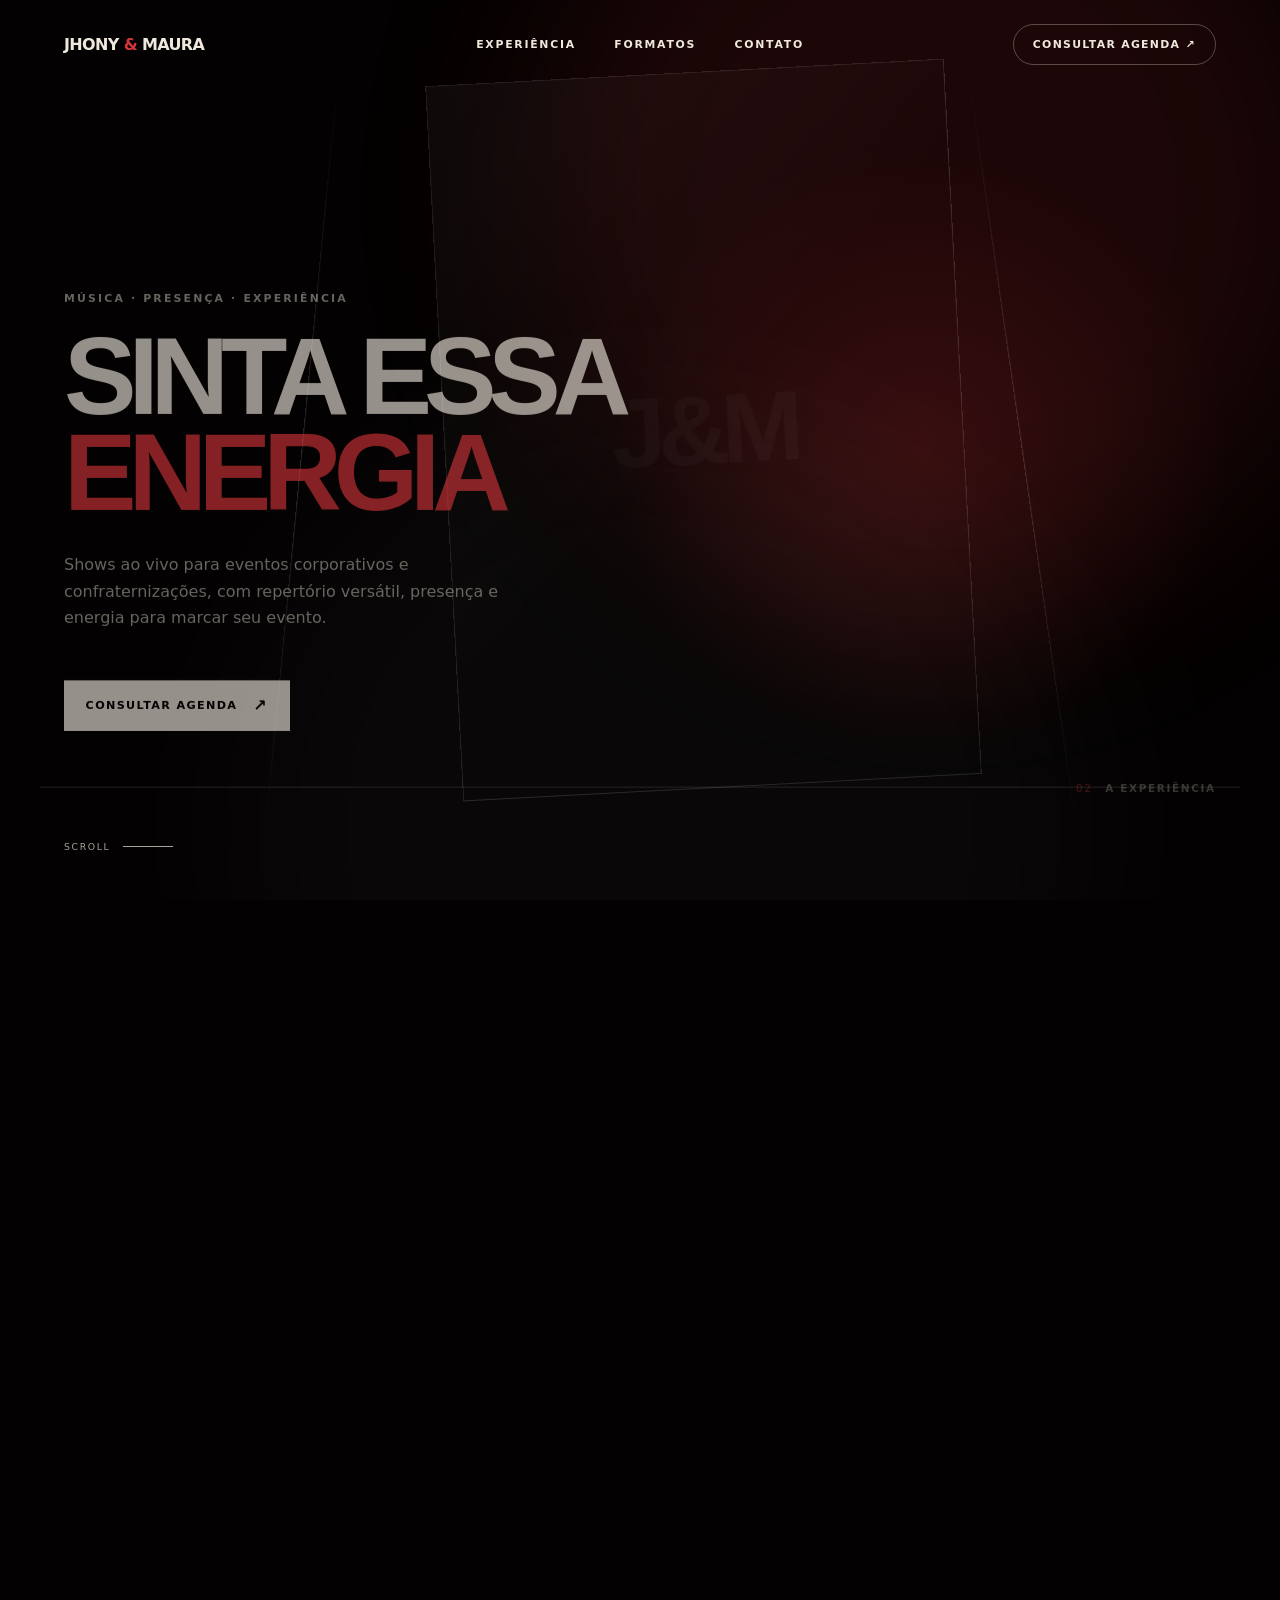
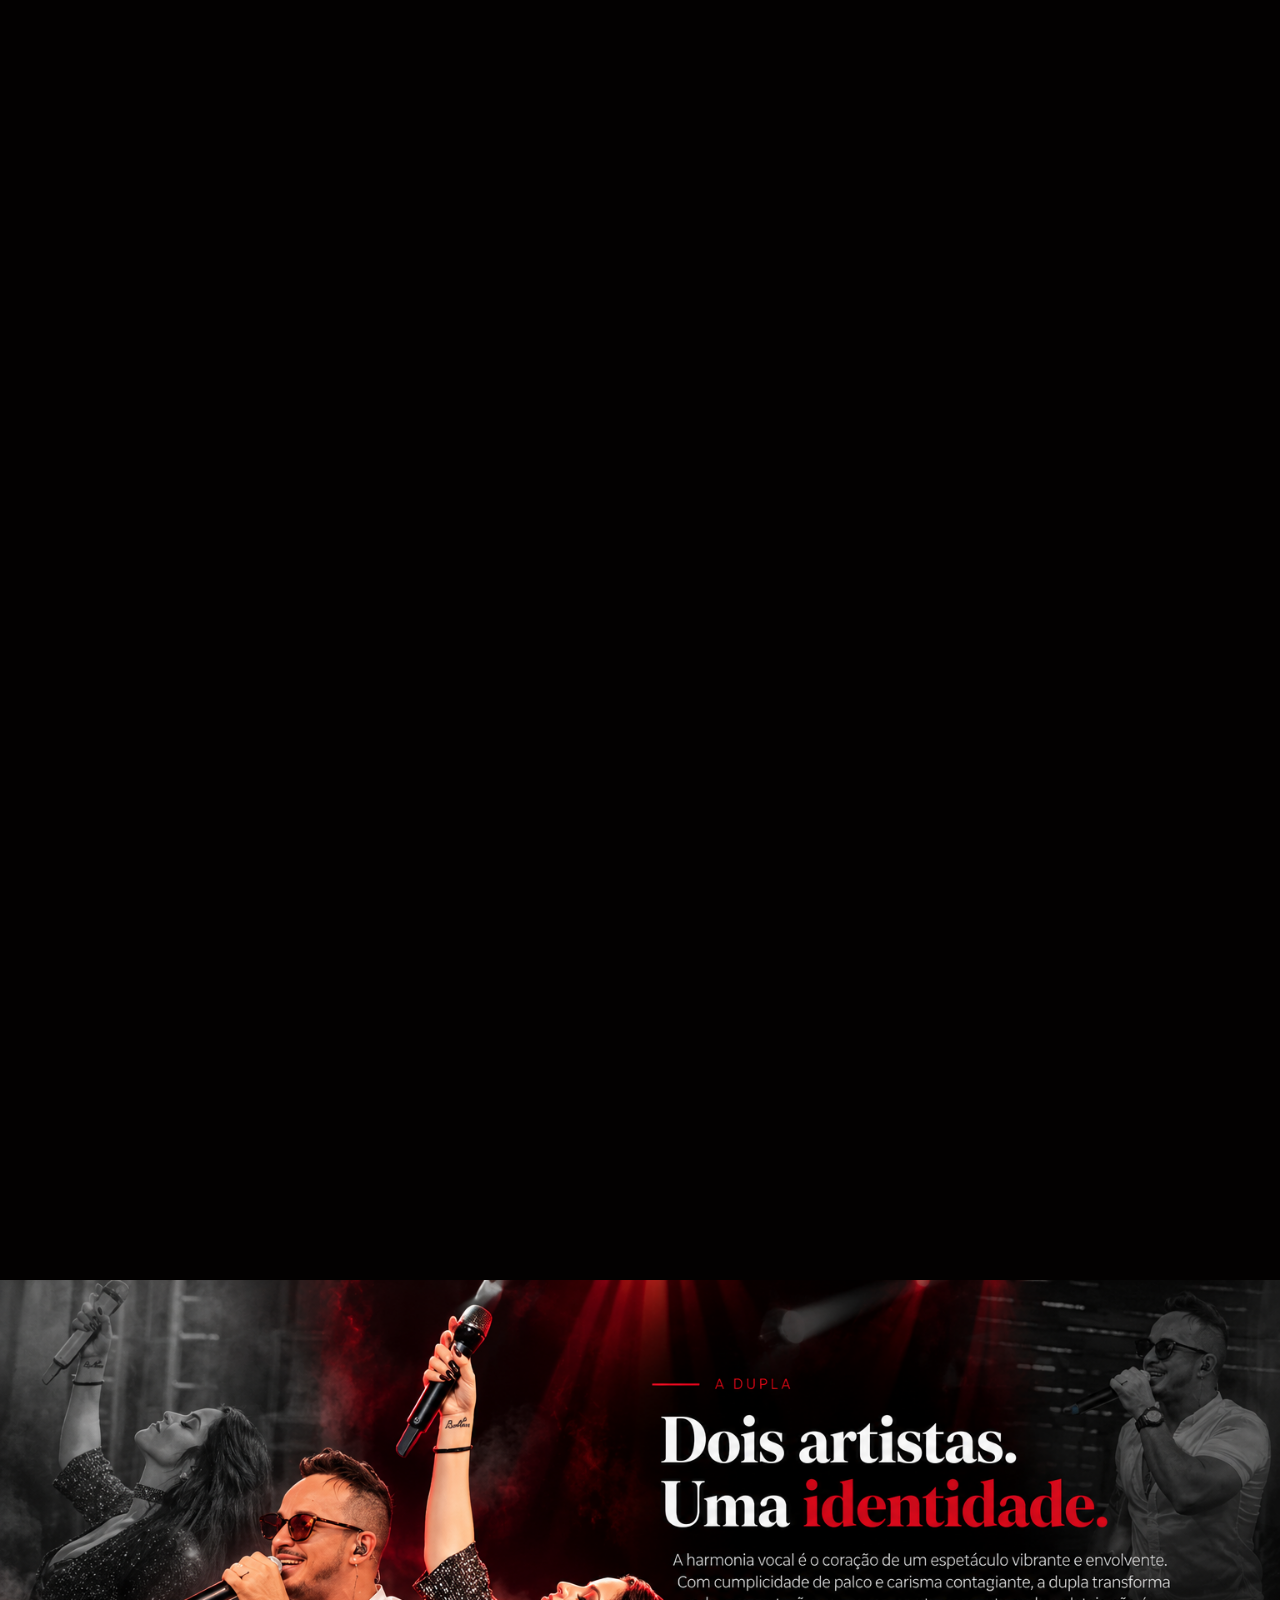
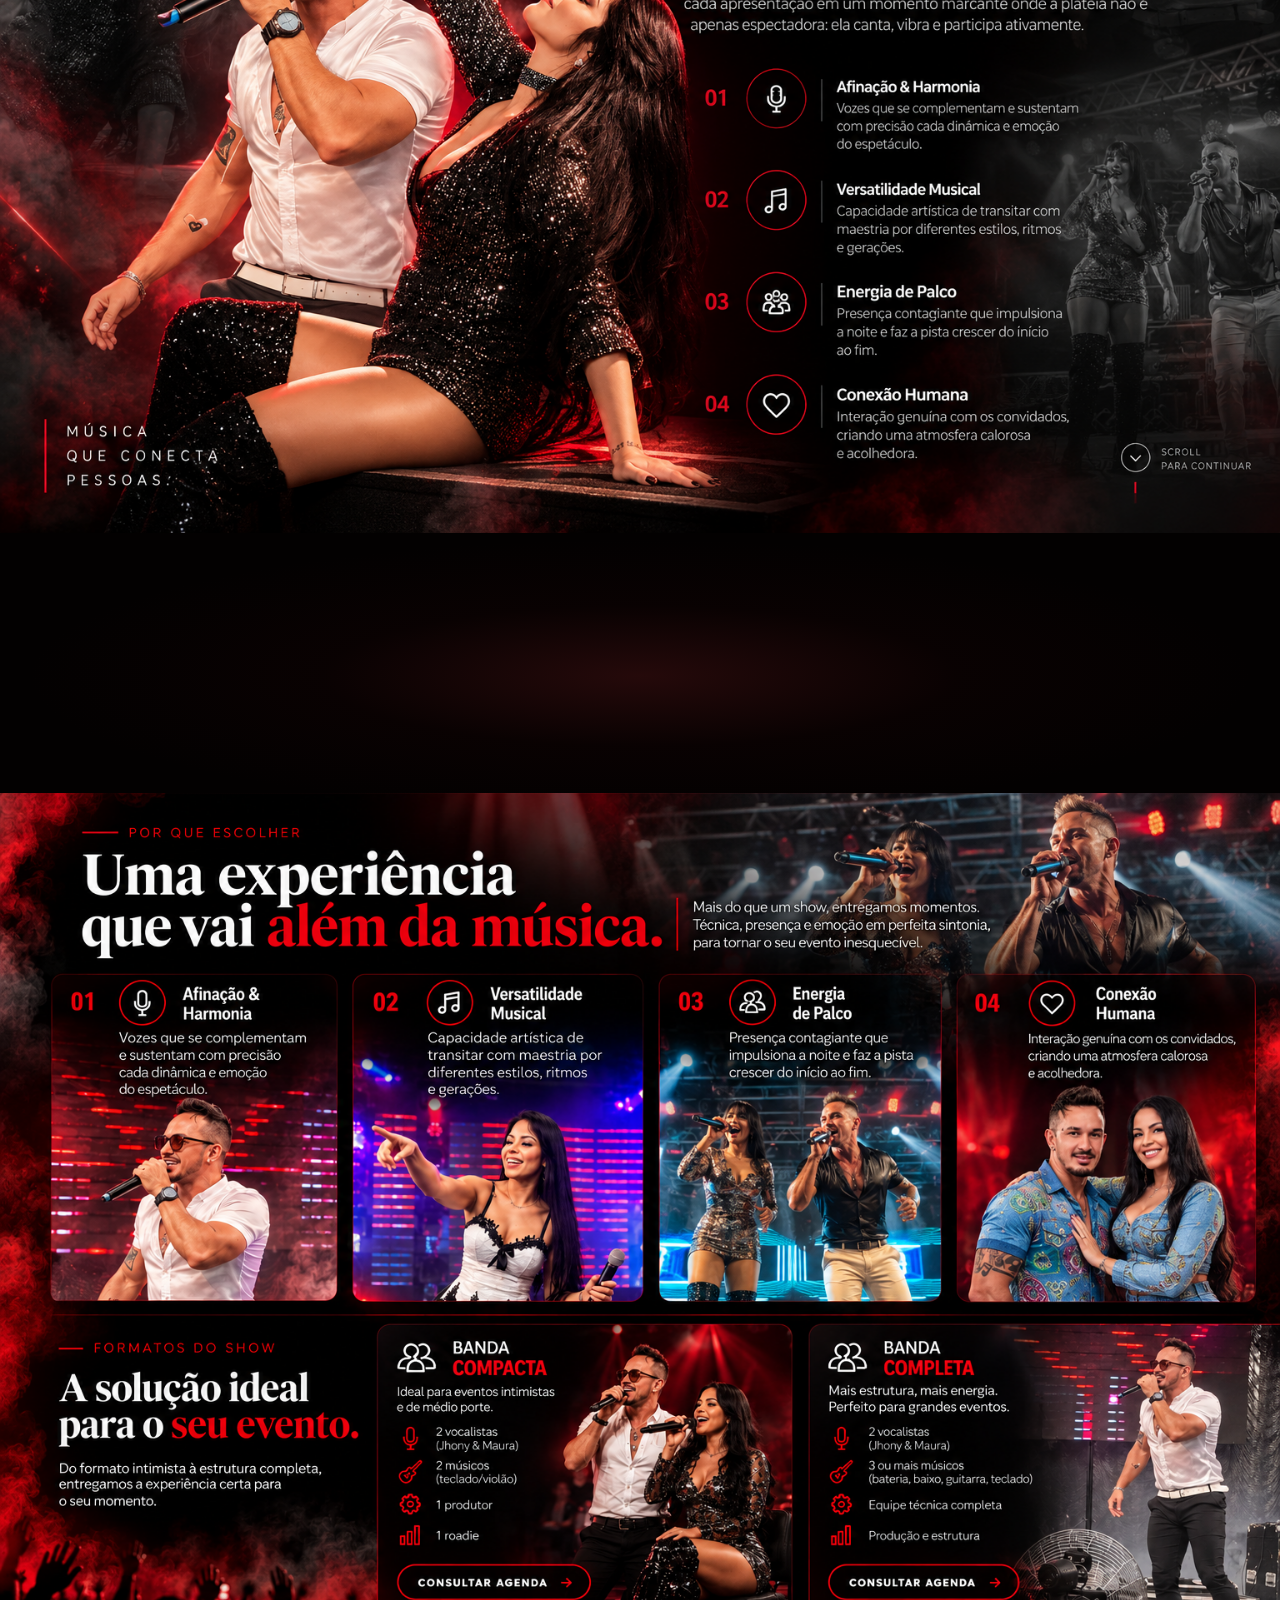
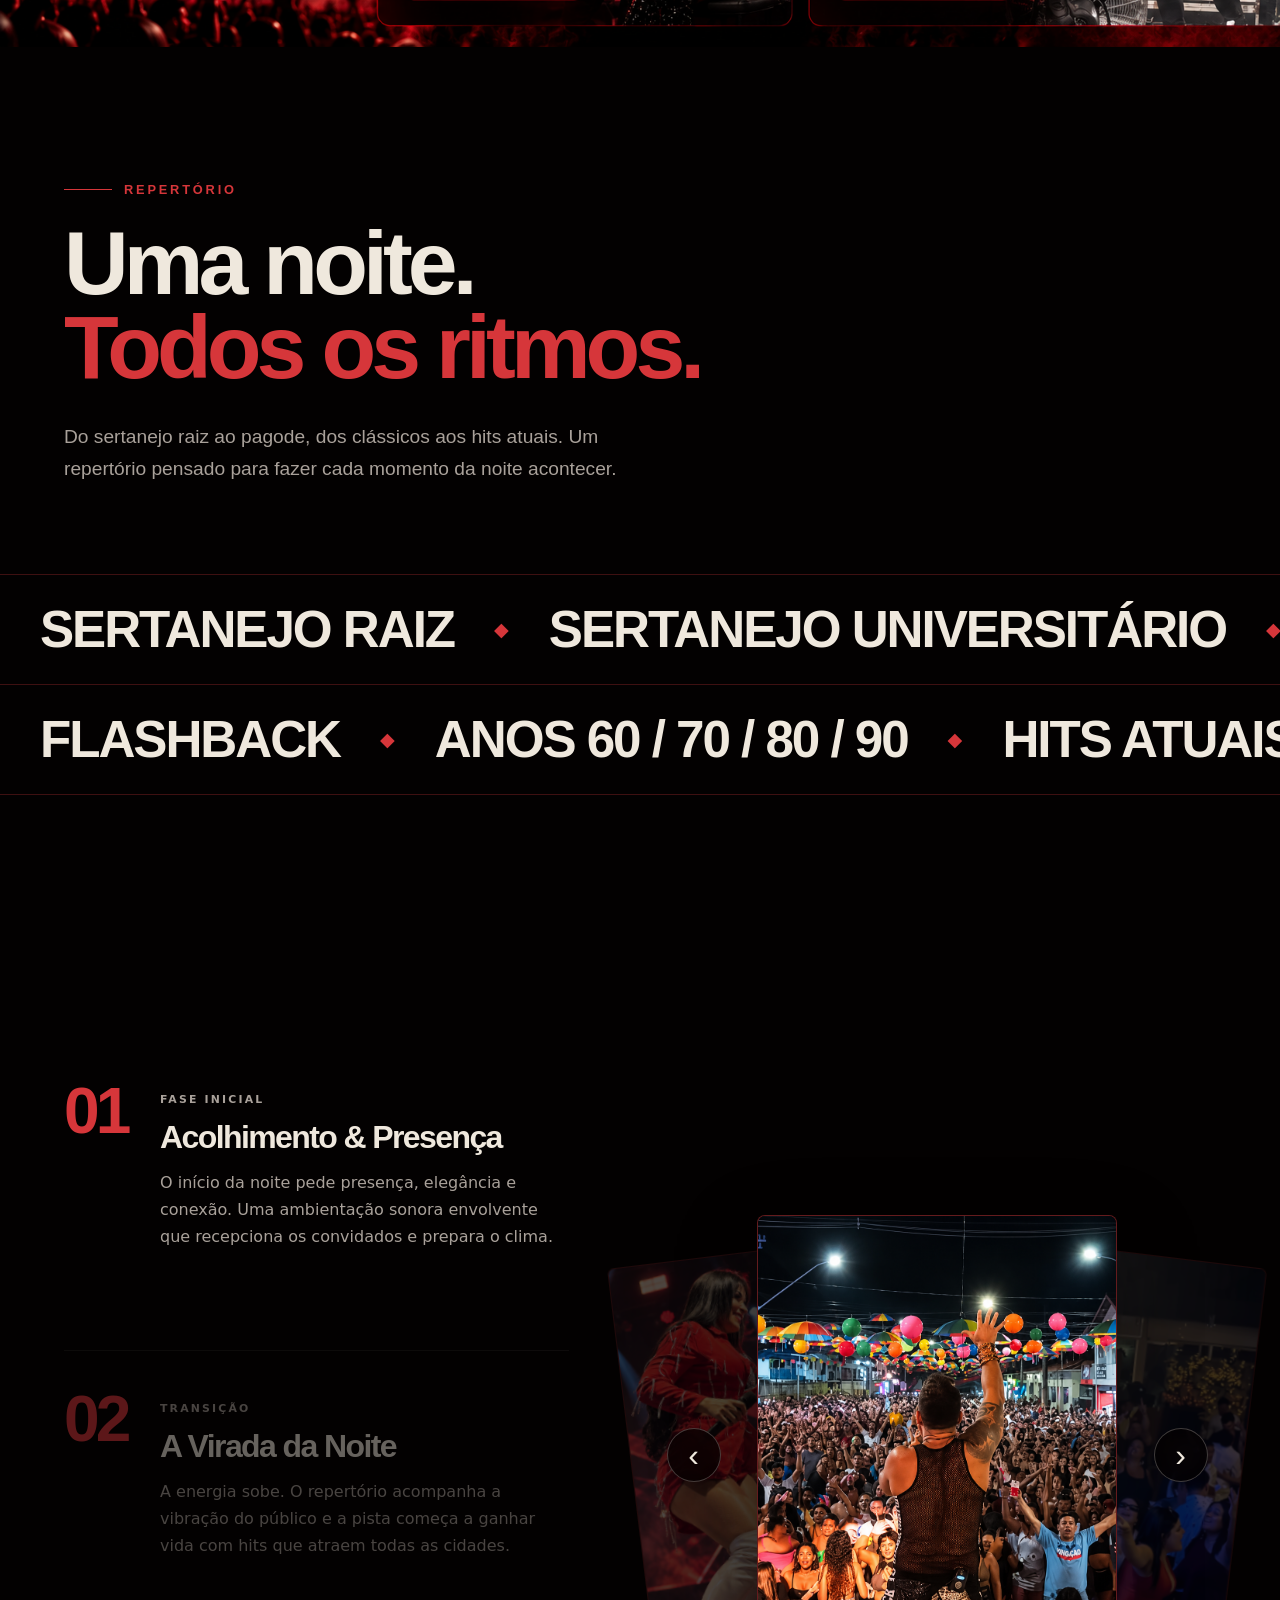
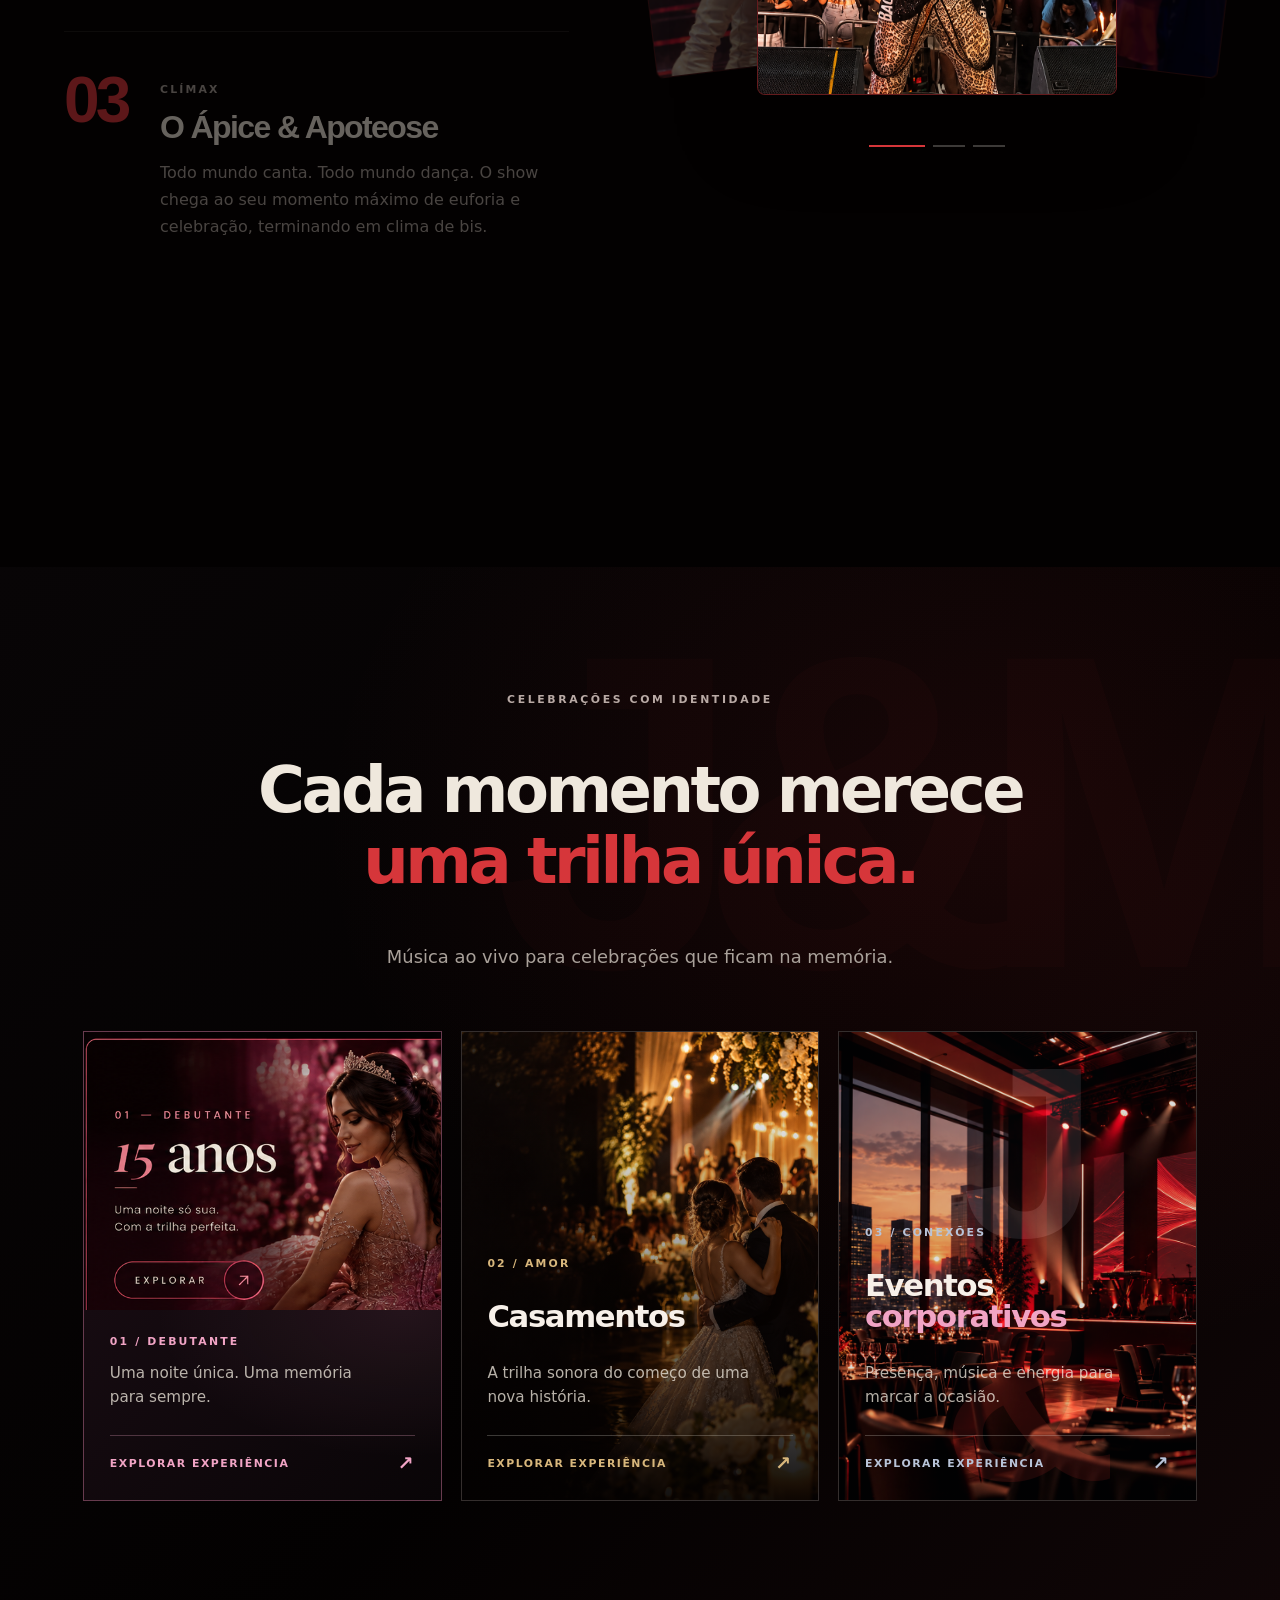
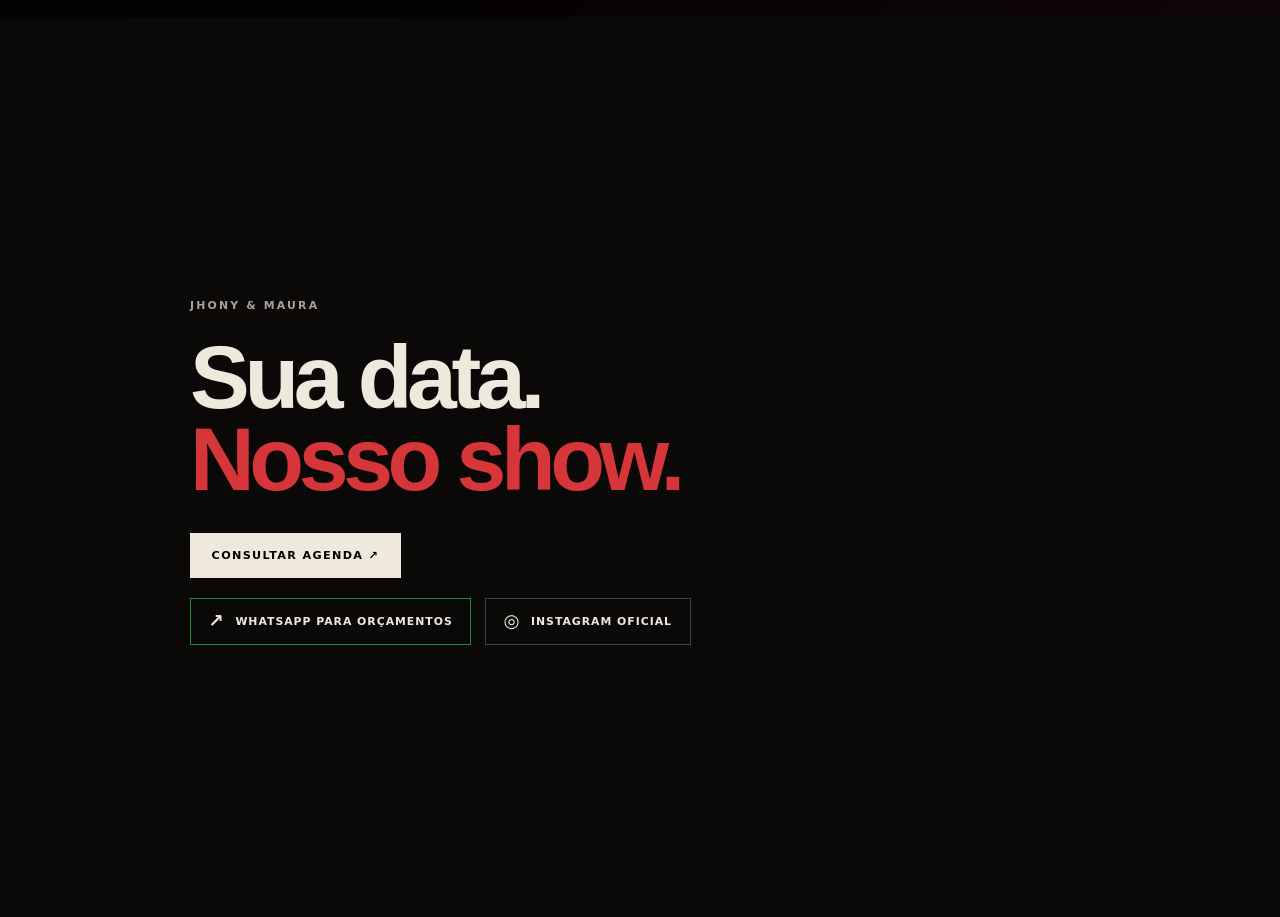
==== commit 0ba71938: "Improve homepage SEO and add sitemap" ====
--- a/index.html
+++ b/index.html
@@ -1,24 +1,41 @@
 <!DOCTYPE html>
 <html lang="pt-BR">
 
+
+
 <head>
     <meta charset="UTF-8">
-
     <meta name="viewport" content="width=device-width, initial-scale=1.0">
 
-    <title>Jhony & Maura | Shows para Eventos Corporativos e Festas</title>
+    <title>Jhony &amp; Maura | Música ao Vivo para Eventos Corporativos</title>
+
     <meta name="description"
-        content="Contrate Jhony & Maura para eventos corporativos, confraternizações e festas. Música ao vivo, repertório versátil e energia para transformar seu evento. Consulte a agenda pelo WhatsApp.">
+        content="Contrate Jhony &amp; Maura para eventos corporativos, confraternizações e celebrações. Música ao vivo e repertório versátil para seu evento. Consulte a disponibilidade.">
+
     <meta name="robots" content="index, follow, max-image-preview:large">
     <meta name="theme-color" content="#030101">
+
+    <link rel="canonical" href="https://jhony-maura.vercel.app/">
+
     <meta property="og:type" content="website">
-    <meta property="og:title" content="Jhony & Maura | Shows para Eventos">
+    <meta property="og:locale" content="pt_BR">
+    <meta property="og:site_name" content="Jhony &amp; Maura">
+    <meta property="og:title" content="Jhony &amp; Maura | Música ao Vivo para Eventos Corporativos">
     <meta property="og:description"
-        content="Música ao vivo, repertório versátil e energia para eventos corporativos e celebrações. Consulte a agenda.">
-    <meta property="og:image" content="assets/dupla/dupla.png">
+        content="Shows ao vivo para eventos corporativos e confraternizações, com repertório versátil e presença marcante. Consulte a disponibilidade.">
+    <meta property="og:url" content="https://jhony-maura.vercel.app/">
+    <meta property="og:image" content="https://jhony-maura.vercel.app/assets/dupla/dupla.png">
+    <meta property="og:image:alt" content="Jhony &amp; Maura em apresentação musical">
+
+    <meta name="twitter:card" content="summary_large_image">
+    <meta name="twitter:title" content="Jhony &amp; Maura | Música ao Vivo para Eventos Corporativos">
+    <meta name="twitter:description"
+        content="Música ao vivo para eventos corporativos e confraternizações. Consulte a disponibilidade.">
+    <meta name="twitter:image" content="https://jhony-maura.vercel.app/assets/dupla/dupla.png">
 
     <link rel="stylesheet" href="css/cinematic-test.css">
 </head>
+
 
 <body>
 
@@ -78,8 +95,8 @@
                     </h1>
 
                     <p class="description">
-                        Música, presença e experiência para transformar
-                        seu evento em uma história que permanece.
+                        Shows ao vivo para eventos corporativos e confraternizações,
+                        com repertório versátil, presença e energia para marcar seu evento.
                     </p>
 
                     <a href="#contact" class="hero-button">
@@ -539,21 +556,26 @@
     </main>
 
 
+
     <script type="application/ld+json">
-    {
-      "@context": "https://schema.org",
-      "@type": "MusicGroup",
-      "name": "Jhony & Maura",
-      "description": "Dupla musical para eventos corporativos, confraternizações e festas, com repertório versátil e apresentações ao vivo.",
-      "sameAs": ["https://www.instagram.com/jhonyemaura/"],
-      "contactPoint": {
-        "@type": "ContactPoint",
-        "contactType": "booking",
-        "telephone": "+55-37-3214-8485",
-        "url": "https://api.whatsapp.com/send?phone=553732148485&text=Ol%C3%A1!!%20%F0%9F%92%A5%20Quero%20voc%C3%AAs%20em%20minha%20festa!!%20"
-      }
-    }
-    </script>
+{
+  "@context": "https://schema.org",
+  "@type": "MusicGroup",
+  "@id": "https://jhony-maura.vercel.app/#musicgroup",
+  "name": "Jhony & Maura",
+  "url": "https://jhony-maura.vercel.app/",
+  "description": "Dupla musical que realiza apresentações ao vivo para eventos corporativos, confraternizações e celebrações, com repertório versátil.",
+  "sameAs": [
+    "https://www.instagram.com/jhonyemaura/"
+  ],
+  "contactPoint": {
+    "@type": "ContactPoint",
+    "contactType": "Contratação de shows",
+    "telephone": "+55-37-3214-8485",
+"url": "https://api.whatsapp.com/send?phone=553732148485&text=Ol%C3%A1!!%20%F0%9F%92%A5%20Quero%20voc%C3%AAs%20em%20minha%20festa!!%20"  }
+}
+</script>
+
     <script src="js/cinematic-test.js"></script>
 
 </body>
